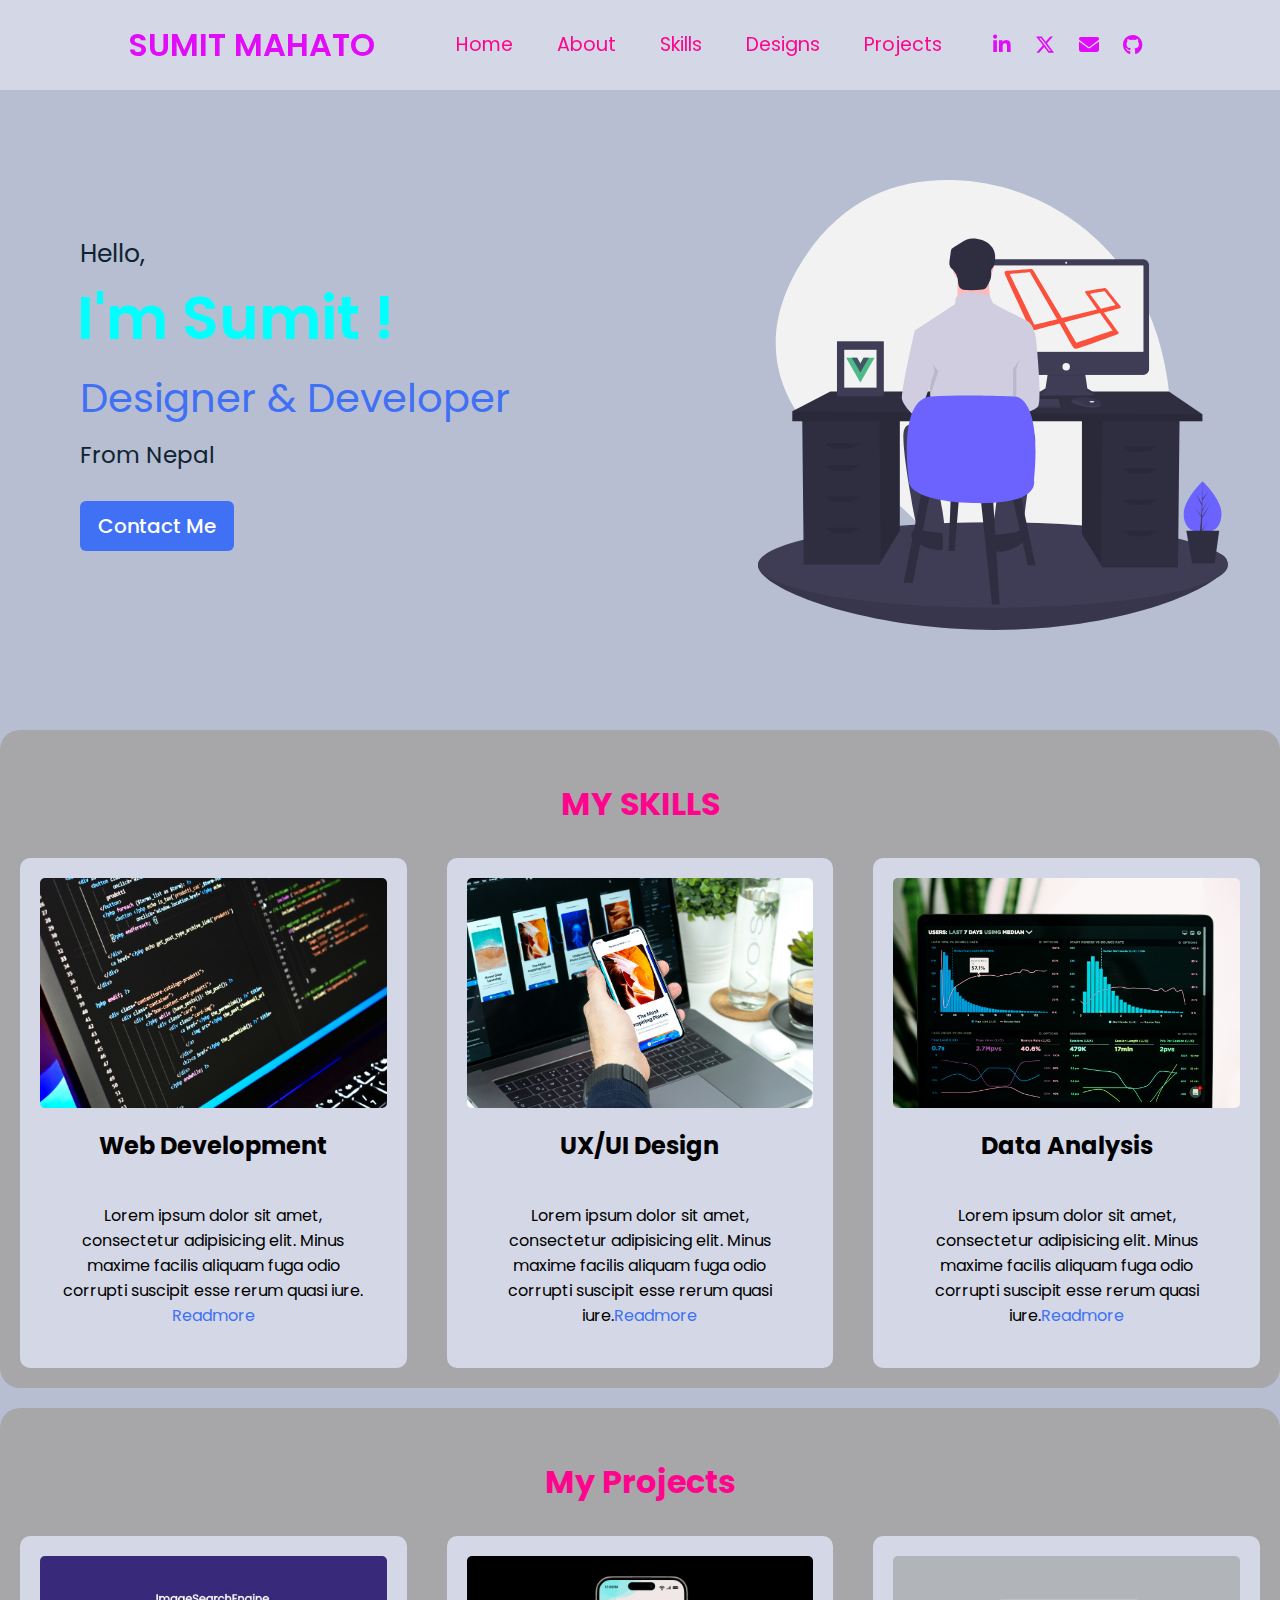
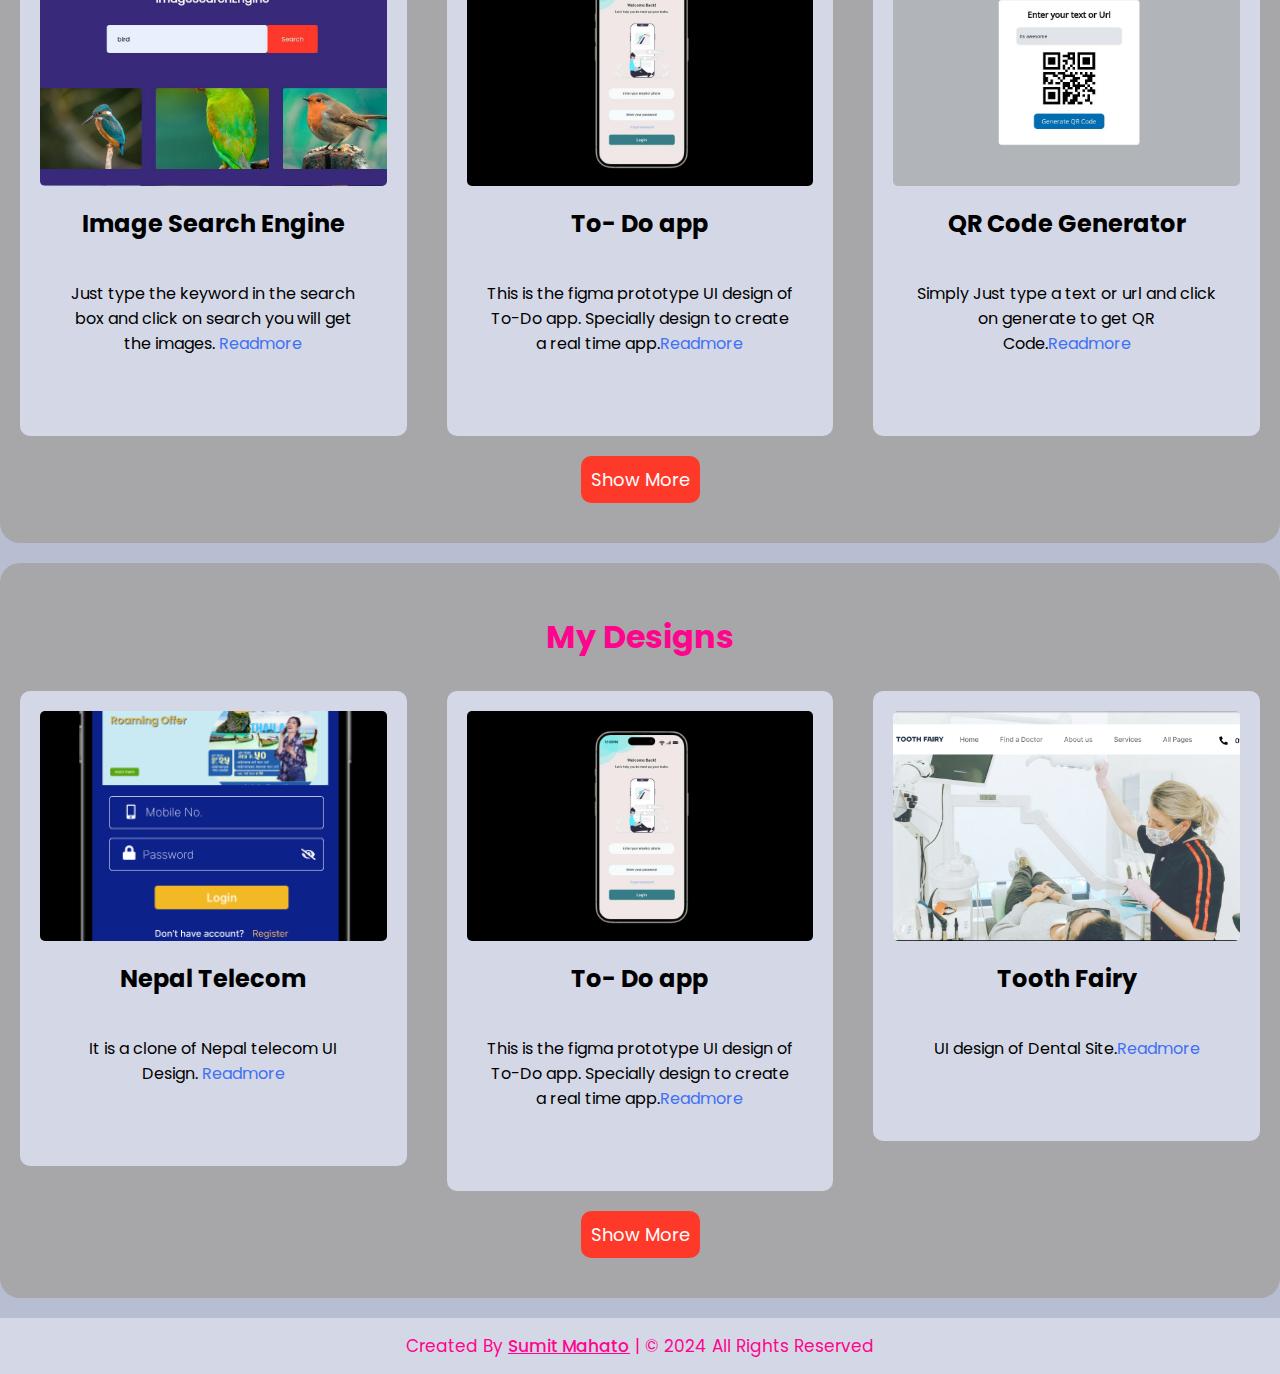
==== index.html @ 11a6eb62 "Add files via upload" ====
<!DOCTYPE html>
<html lang="en">

<head>
    <meta charset="UTF-8">
    <meta name="viewport" content="width=device-width, initial-scale=1.0">
    <title>SUMIT - Designer & Developer</title>
    <link rel="stylesheet" href="style.css">
    <link href='https://unpkg.com/boxicons@2.1.4/css/boxicons.min.css' rel='stylesheet'>
    <link rel="stylesheet" href="https://cdnjs.cloudflare.com/ajax/libs/font-awesome/6.5.1/css/all.min.css" />


</head>

<body>
    <header class="header">

        <a href="www.mahatosumit.com.np" class="logo">SUMIT MAHATO</a>
        <!-- <label for="check" class="icons">
            <i class='bx bx-menu bx-spin' id="menu-icon"></i>
          </label> -->

        <nav class="navbar">
            <a href="www.mahatosumit.com.np">Home</a>
            <a href="#">About</a>
            <a href="#skills">Skills</a>
            <a href="./design.html">Designs</a>
            <a href="./project.html">Projects</a>
        </nav>

        <nav class="navbar1">
            <a href="www.mahatosumit.com.np">Home</a>
            <a href="#">About</a>
            <a href="#skills">Skills</a>
            <a href="./design.html">Designs</a>
            <a href="./project.html">Projects</a>
        </nav>
        <div class="media-icons">
            <a href="https://www.linkedin.com/in/sumit-mahato-035650261/" target='_blank'><i
                    class="fa-brands fa-linkedin-in"></i></a>
            <a href="https://twitter.com/sum_it_mahato" target='_blank'><i class="fa-brands fa-x-twitter"></i></a>
            <a href="#" target='_blank'><i class="fa-solid fa-envelope"></i></a>
            <a href="https://github.com/mahatosumit" target="_blank" ><i class="fa-brands fa-github"></i></a>
        </div>
    </header>
    <div class="hero" >
        <div class="left" id="Contact">
            <div class="text-one">Hello,</div>
            <div class="text-two">I'm Sumit !</div>
            <div class="text-three">Designer & Developer</div>
            <div class="text-four">From Nepal</div>
            <div class="button">
                <button type="button" onclick="location.href='https://www.linkedin.com/in/sumit-mahato-035650261'">Contact Me</button>
            </div>
        </div>
        <div class="right">
            <img src="./un.svg" alt="">
        </div>
    </div>
    <section class="main" id="skills">
        <h1>MY SKILLS</h1>
        <div class="box">
        
        <div class="card">
            <img src="./1.jpg" >
            <h2>Web Development</h2>
            <p>Lorem ipsum dolor sit amet, consectetur adipisicing elit.
                Minus maxime facilis aliquam fuga odio corrupti suscipit
                esse rerum quasi iure. <a href="">Readmore</a></p>
        </div>
        <div class="card">
            <img src="./2.jpg" >
            <h2>UX/UI Design</h2>
            <p>Lorem ipsum dolor sit amet, consectetur adipisicing elit.
                Minus maxime facilis aliquam fuga odio corrupti suscipit
                esse rerum quasi iure.<a href="">Readmore</a></p>
        </div>
        <div class="card">
            <img src="./3.jpg" >
            <h2>Data Analysis</h2>
            <p>Lorem ipsum dolor sit amet, consectetur adipisicing elit.
                Minus maxime facilis aliquam fuga odio corrupti suscipit
                esse rerum quasi iure.<a href="">Readmore</a></p>
        </div>
        
    </div>
    <!-- <button id="show-more-btn">Show More</button> -->
    </section>
    <section class="main1" id="Project">
        <h1>My Projects</h1>
        <div class="box">
        
       
        <div class="card">
            <img src="./4.jpeg" href >
            <h2 >Image Search Engine</h2>
            <p>Just type the keyword in the search box and click on search you will get the images. <a href="https://mahatosumit.github.io/ImageSearchEngine/">Readmore</a></p></p>
        </div>
        <div class="card">
            <img src="./5.jpeg" >
            <h2>To- Do app</h2>
            <p>This is the figma prototype UI design of To-Do app. 
                Specially design to create a real time app.<a href="https://www.figma.com/proto/E5AvDvWeU88yNT36TILkRT/Mobile-Design?type=design&node-id=1-2&t=uYrAjoQoPH1QRMax-0&scaling=scale-down&page-id=0%3A1&starting-point-node-id=1%3A2">Readmore</a></p></p>
        </div>
        <div class="card">
            <img src="./6.jpeg"  >
            <h2>QR Code Generator</h2>
            <p>Simply Just type a text or url and click on generate to get QR Code.<a href="https://mahatosumit.github.io/QRCodeGenerator/">Readmore</a></p></p>
        </div>
        
    </div>
    <button id="show-more-btn" type="button" onclick="location.href='./project.html'">Show More</button>
    </section>

    <section class="main1" id="Project">
        <h1>My Designs</h1>
        <div class="box">
        
            <div class="card" onclick=window.location.href="https://www.figma.com/proto/6VXDv61KJSoto9eFthxiQY/NTC?type=design&node-id=1-2&t=A7hu4KAal7mTisN9-0&scaling=scale-down&page-id=0%3A1&starting-point-node-id=1%3A2">
                <img src="./11.jpeg.png" >
                <h2 >Nepal Telecom</h2>
                <p>It is a clone of Nepal telecom UI Design. <a href="https://www.figma.com/proto/6VXDv61KJSoto9eFthxiQY/NTC?type=design&node-id=1-2&t=A7hu4KAal7mTisN9-0&scaling=scale-down&page-id=0%3A1&starting-point-node-id=1%3A2">Readmore</a></p></p>
            </div>
            <div class="card" onclick=window.location.href="https://www.figma.com/proto/E5AvDvWeU88yNT36TILkRT/Mobile-Design?type=design&node-id=1-2&t=uYrAjoQoPH1QRMax-0&scaling=scale-down&page-id=0%3A1&starting-point-node-id=1%3A2">
                <img src="./5.jpeg" >
                <h2>To- Do app</h2>
                <p>This is the figma prototype UI design of To-Do app. 
                    Specially design to create a real time app.<a href="https://www.figma.com/proto/E5AvDvWeU88yNT36TILkRT/Mobile-Design?type=design&node-id=1-2&t=uYrAjoQoPH1QRMax-0&scaling=scale-down&page-id=0%3A1&starting-point-node-id=1%3A2">Readmore</a></p></p>
            </div>
            <div class="card"  onclick=window.location.href="https://www.figma.com/proto/ERAMjsBJy5tgENFCSpb74t/Untitled?node-id=3-2&mode=design&t=FVJO9dMe14OQiiEz-1">
                <img src="./12.jpeg.png"  >
                <h2>Tooth Fairy</h2>
                <p>UI design of Dental Site.<a href="https://www.figma.com/proto/ERAMjsBJy5tgENFCSpb74t/Untitled?node-id=3-2&mode=design&t=FVJO9dMe14OQiiEz-1">Readmore</a></p></p>
            </div>
    
        
    </div>
    <button id="show-more-btn" type="button" onclick="location.href='./design.html'">Show More</button>
    </section>
    <footer>
        <div class="text">
            <span>Created By <a href="https://www.mahatosumit.com.np/" target="_blank">Sumit Mahato</a> | &#169; 2024
                All Rights Reserved</span>
        </div>
    </footer>

    <script src="script.js"></script>

</body>

</html>
---- style.css ----
@import url("https://fonts.googleapis.com/css2?family=Poppins:ital,wght@0,300;0,400;1,200;1,300&display=swap");

* {
  margin: 0;
  padding: 0;
  box-sizing: border-box;
  font-family: "Poppins", sans-serif;
  color: #fff;
}

body {
  min-height: 100vh;
  background: rgb(183, 190, 210);
  background: radial-gradient(
    circle,
    rgba(183, 190, 210, 1) 0%,
    rgba(183, 190, 210, 1) 100%
  );
}

.header {
  position: fixed;
  top: 0;
  left: 0;
  width: 100%;
  padding: 1.3rem 10%;
  background: rgb(212, 216, 230);
  background: radial-gradient(
    circle,
    rgba(212, 216, 230, 1) 0%,
    rgba(212, 216, 230, 1) 100%
  );
  backdrop-filter: blur(50px);
  display: flex;
  justify-content: space-between;
  align-items: center;
  z-index: 100;
  
}

.logo {
  font-size: 2rem;
  color: rgb(225, 12, 248);
  text-decoration: none;
  font-weight: 600;
  cursor: pointer;
}

.header .logo:hover {
  color: blue;
}

.header .navbar:hover {
  color: blue;
}

.navbar a {
  font-size: 1.2rem;
  color: rgb(255, 5, 142);
  text-decoration: none;
  font-weight: 400;
  margin-left: 2.5rem;
  cursor: pointer;
}

.navbar a:hover {
  color: rgb(0, 0, 255);
}

.fa-brands,
.fab {
  font-weight: 400;
  color: rgb(225, 12, 248);
}

.fa-solid,
.fab {
  font-weight: 400;
  color: rgb(225, 12, 248);
}

.header .media-icons a {
  font-size: 20px;
  margin: 0 10px;
  cursor: pointer;
}

.header .media-icons .fa-solid:hover {
  color: blue;
}

.header .media-icons .fa-brands:hover {
  color: blue;
}
.header::before {
  content: "";
  position: absolute;
  width: 100%;
  height: 100%;
}
/* nav.sticky .media-icons a{
    color: #4070f4;
  } */

.icons {
  position: absolute;
  right: 5%;
  font-size: 2.8rem;
  color: rgb(225, 12, 248);
  cursor: pointer;
  display: none;
}

.hero {
  margin-top: 100px;
  padding: 40px;
  display: flex;
  justify-content: space-between;
  align-items: center;
}

.hero .left {
  width: 90%;
  height: 100%;
  margin: 40px;
  display: flex;
  flex-direction: column;
  justify-content: center;
}

.hero .text-one {
  font-size: 25px;
  color: #0e2431;
}

.hero .text-two {
  color: #00ffff;
  font-size: 60px;
  font-weight: 600;
  margin-left: -3px;
}

.hero .text-three {
  font-size: 40px;
  margin: 5px 0;
  color: #4070f4;
}

.hero .text-four {
  font-size: 23px;
  margin: 5px 0;
  color: #0e2431;
}

.hero .button {
  margin: 14px 0;
}

.hero .button button {
  margin: 10px 0;
  outline: none;
  padding: 8px 16px;
  border-radius: 6px;
  font-size: 20px;
  font-weight: 500;
  background: #4070f4;
  color: #fff;
  cursor: pointer;
  border: 2px solid transparent;
  transition: all 0.4s ease;
}

.hero .button button:hover {
  border-color: #4070f4;
  background-color: rgb(225, 12, 248);
  color: aqua;
}
.hero .right img {
  width: 90%;
  height: 100%;
  margin: 40px;
  display: flex;
  flex-direction: column;
  justify-content: center;
}

.main {
  background: #a7a7aa;
  width: 100%;
  max-width: fit-content;
  padding: 20px;
  margin: 20px auto 20px;
  outline: 0;
  border: 0;
  border-radius: 20px;
  align-items: center;
  display: flex;
  justify-content: center;
  align-items: center;
  flex-direction: column;
}

.main h1 {
  text-align: center;
  padding: 30px;
  color: rgb(255, 5, 142);
  font-family: "Poppins", sans-serif;
}
.main button {
  padding: 10px;
  height: 100%;
  background-color: #ff3929;
  color: #fff;
  font-size: 18px;
  font-weight: 400;
  border: 0;
  border-radius: 10px;
  margin: 20px;
  cursor: pointer;
}
.main1 {
  background: #a7a7aa;
  width: 100%;
  max-width: fit-content;
  padding: 20px;
  margin: 20px auto 20px;
  outline: 0;
  border: 0;
  border-radius: 20px;
  align-items: center;
  display: flex;
  justify-content: center;
  align-items: center;
  flex-direction: column;
}

.main1 h1 {
  text-align: center;
  padding: 30px;
  color: rgb(255, 5, 142);
  font-family: "Poppins", sans-serif;
}
.main1 button {
  padding: 10px;
  height: 100%;
  background-color: #ff3929;
  color: #fff;
  font-size: 18px;
  font-weight: 400;
  border: 0;
  border-radius: 10px;
  margin: 20px;
  cursor: pointer;
}
.main button:hover {
  background: #fe088f;
}
.main1 button:hover {
  background: #fe088f;
}
.main:hover {
  background: #a6b1da;
}
.main1:hover {
  background: #a6b1da;
}
.box {
  display: grid;
  grid-template-columns: 1fr 1fr 1fr;
  grid-gap: 40px;
}
.card {
  width: 100%;
  max-width: 400px;
  align-items: center;
  display: flex;
  text-align: center;
  justify-content: center;
  flex-direction: column;
  height: fit-content;
  background: #d4d8e6;
  padding: 20px;
  border-radius: 10px;
  transition: 1s;
}

.card:hover {
  transform: scale(1.2);
  box-shadow: 2px 2px 2px #000;
  z-index: 2;
  background: #aabbf5;
}

.card a {
  color: #4070f4;
  text-decoration: none;
}
.card h2,
p {
  color: #000000;
  padding: 20px;
  cursor: pointer;
}

.card img {
  width: 100%;
  height: 230px;
  object-fit: cover;
  border-radius: 5px;
}

/* Footer CSS */
footer {
  background: #d4d8e6;
  padding: 15px 0;
  text-align: center;
  font-family: "Poppins", sans-serif;
}

footer .text span {
  font-size: 17px;
  font-weight: 400;
  color: rgb(255, 5, 142);
}

footer .text span a {
  font-weight: 500;
  color: rgb(255, 5, 142);
}

footer .text span a:hover {
  text-decoration: underline; 
}


.navbar1 {
  display: none;
}

#check:checked ~ .navbar1 {
  display: block;
}
/* Existing styles */

/* Small Devices (up to 425px) */
@media only screen and (max-width: 460px) {
  .box {
    grid-template-columns: 1fr;
    grid-gap: 20px;
  }

  /* .icons:checked ~ .navbar, */
  .icons:checked ~ .navbar1 {
    display: block;
  }

  .logo{
    display: flex;
    justify-content: center;
    flex-direction: column;
    text-align: center;
    margin: 20px auto 20px;
  }
.navbar{
  display: none;
}
 
  .navbar1 {
   
    position: absolute;
    top: 100%;
    display: flex;
    justify-content: center;
    flex-direction: column;
    padding: 20px;
    gap: 10px;
    left: 0;
    width: 100%;
    height: auto;
    background: violet;
    text-align: center;
    background: #edeff6;
    backdrop-filter: blur(50px);
    cursor: pointer;
  }
  .navbar a:hover {
    color: rgb(0, 0, 255);
  }
  
  .navbar1 a {
    color: rgb(255, 5, 142);
    display: flex;
    justify-content: center;
    flex-direction: column;
    margin-top: 1.5rem 0;
    font-size: 1.1rem;
    text-align: center;
    text-decoration: none;
    cursor: pointer;
  }

  .media-icons {
    display: none;
  }


  .hero .left{
    margin-top: 200px;
    display: flex;
    flex-direction: column;
    justify-content: center;
    align-items: center;
  }
  

  .hero .right img {
    display: none;
  }

 .main , .main1{
  margin: 10px auto 10px;
 }
}


/* .icons{
  display: none;
  position: absolute;
}
 */


/* Medium Devices (426px to 900px) */
@media only screen and (min-width: 461px) and (max-width: 900px) {
  .box {
    grid-template-columns:1fr 1fr;
    grid-gap: 10px;
  }
.hom{
  display: none;
}
  .navbar
  {
    position: absolute;
    top: 100%;
    left: 0;
    width: 100%;
    height: 40px;
    background: violet;
    text-align: center;
    background: #edeff6;
    backdrop-filter: blur(50px);
    padding: 15px auto 15px;
  }

 
  .navbar1 a {
  
    display: block;
    margin-top: 1.5rem 0;
    font-size: 1.1rem;
    text-align: center;
  }
  .header {
    padding: 1.3rem 5%;
  }
.hero .left{
  display: flex;
  flex-direction: column;
  justify-content: center;
  align-items: center;
}

.right{
  display: none;
}
.main, .main1{
  display: flex;
  flex-direction: column;
  justify-content: center;
  align-items: center;
}
  /* .icons {
    display: inline-block;
  } */

  #check:checked ~ .icons #menu-icon {
    display: none;
  }

  .icons #close-icon {
    display: none;
  }

  #check:checked ~ .icons #close-icon {
    display: block;
  }

  .navbar1 {
    position: absolute;
    top: 100%;
    left: 0;
    width: 100%;
    height: auto;
    background: violet;
    text-align: center;
    background: #edeff6;
    backdrop-filter: blur(50px);
  }

  .navbar1 a {
    display: block;
    margin-top: 1.5rem;
    font-size: 1.1rem;
    text-align: center;
  }

  .icons{
    display: block;
    position: relative;
  }
}



/* Large Devices (901px and above) */
@media only screen and (min-width: 901px) {
  #parap {
    display: none;
  }
}
.icons{
  display: none;
}
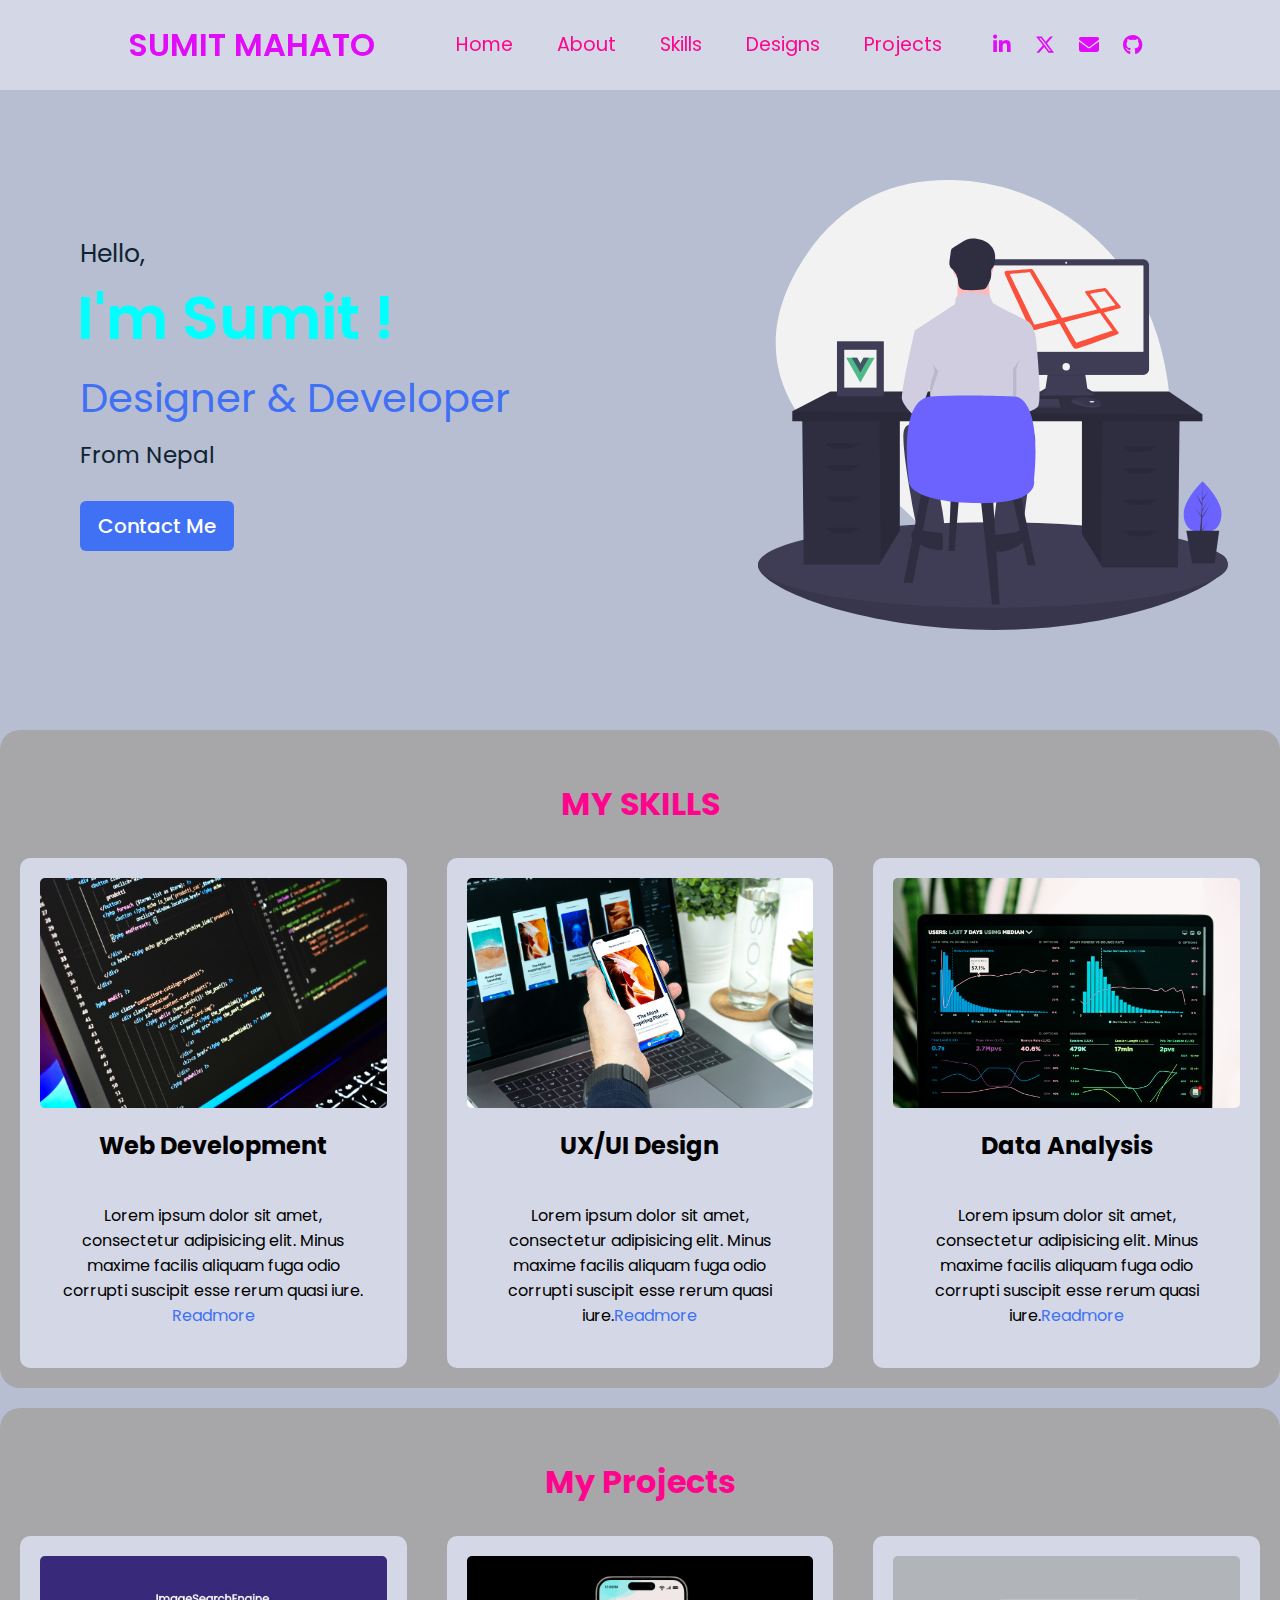
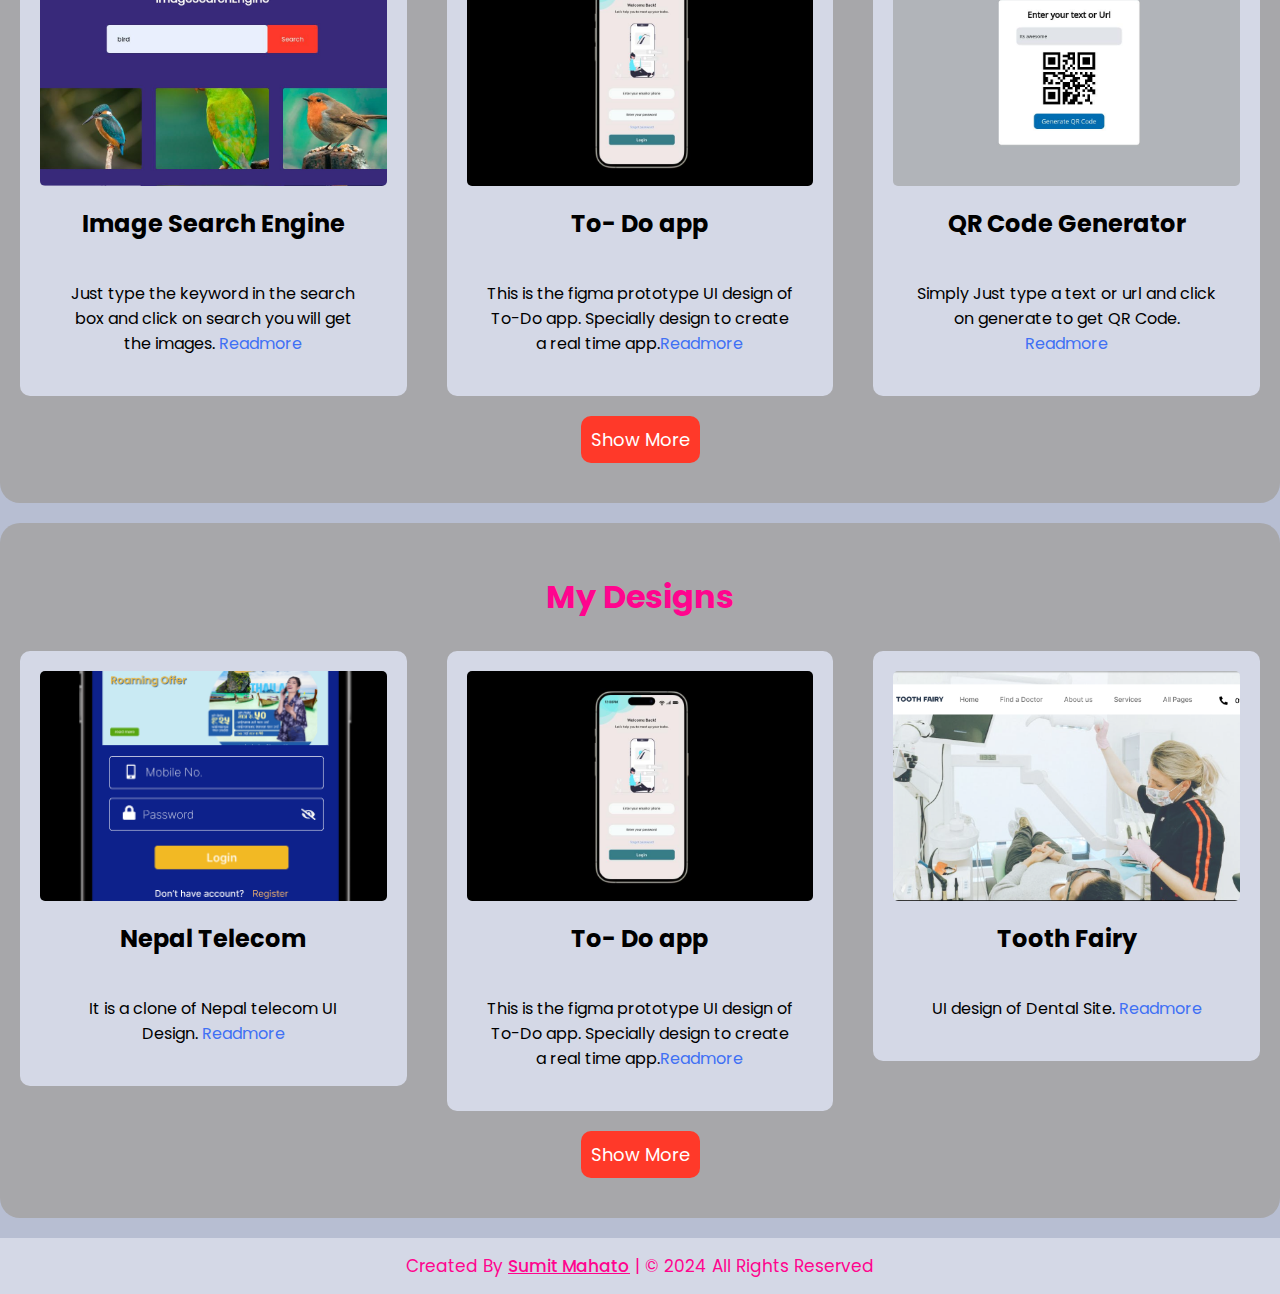
==== commit 67c6a397: "Add files via upload" ====
--- a/index.html
+++ b/index.html
@@ -8,20 +8,19 @@
     <link rel="stylesheet" href="style.css">
     <link href='https://unpkg.com/boxicons@2.1.4/css/boxicons.min.css' rel='stylesheet'>
     <link rel="stylesheet" href="https://cdnjs.cloudflare.com/ajax/libs/font-awesome/6.5.1/css/all.min.css" />
-
-
 </head>
 
 <body>
     <header class="header">
 
-        <a href="www.mahatosumit.com.np" class="logo">SUMIT MAHATO</a>
+        <a href="https://www.mahatosumit.com.np" class="logo">SUMIT MAHATO</a>
+
         <!-- <label for="check" class="icons">
             <i class='bx bx-menu bx-spin' id="menu-icon"></i>
           </label> -->
 
         <nav class="navbar">
-            <a href="www.mahatosumit.com.np">Home</a>
+            <a href="./index.html">Home</a>
             <a href="#">About</a>
             <a href="#skills">Skills</a>
             <a href="./design.html">Designs</a>
@@ -29,7 +28,7 @@
         </nav>
 
         <nav class="navbar1">
-            <a href="www.mahatosumit.com.np">Home</a>
+            <a href="./index.html">Home</a>
             <a href="#">About</a>
             <a href="#skills">Skills</a>
             <a href="./design.html">Designs</a>
@@ -40,17 +39,19 @@
                     class="fa-brands fa-linkedin-in"></i></a>
             <a href="https://twitter.com/sum_it_mahato" target='_blank'><i class="fa-brands fa-x-twitter"></i></a>
             <a href="#" target='_blank'><i class="fa-solid fa-envelope"></i></a>
-            <a href="https://github.com/mahatosumit" target="_blank" ><i class="fa-brands fa-github"></i></a>
+            <a href="https://github.com/mahatosumit" target="_blank"><i class="fa-brands fa-github"></i></a>
         </div>
     </header>
-    <div class="hero" >
+    <div class="hero">
         <div class="left" id="Contact">
             <div class="text-one">Hello,</div>
             <div class="text-two">I'm Sumit !</div>
             <div class="text-three">Designer & Developer</div>
             <div class="text-four">From Nepal</div>
             <div class="button">
-                <button type="button" onclick="location.href='https://www.linkedin.com/in/sumit-mahato-035650261'">Contact Me</button>
+                <button type="button"
+                    onclick="location.href='https://www.linkedin.com/in/sumit-mahato-035650261'">Contact
+                    Me</button>
             </div>
         </div>
         <div class="right">
@@ -60,82 +61,91 @@
     <section class="main" id="skills">
         <h1>MY SKILLS</h1>
         <div class="box">
-        
-        <div class="card">
-            <img src="./1.jpg" >
-            <h2>Web Development</h2>
-            <p>Lorem ipsum dolor sit amet, consectetur adipisicing elit.
-                Minus maxime facilis aliquam fuga odio corrupti suscipit
-                esse rerum quasi iure. <a href="">Readmore</a></p>
+
+            <div class="card">
+                <img src="./1.jpg">
+                <h2>Web Development</h2>
+                <p>Lorem ipsum dolor sit amet, consectetur adipisicing elit. Minus maxime facilis aliquam fuga odio
+                    corrupti suscipit esse rerum quasi iure. <a href="">Readmore</a></p>
+            </div>
+            <div class="card">
+                <img src="./2.jpg">
+                <h2>UX/UI Design</h2>
+                <p>Lorem ipsum dolor sit amet, consectetur adipisicing elit. Minus maxime facilis aliquam fuga odio
+                    corrupti suscipit esse rerum quasi iure.<a href="">Readmore</a></p>
+            </div>
+            <div class="card">
+                <img src="./3.jpg">
+                <h2>Data Analysis</h2>
+                <p>Lorem ipsum dolor sit amet, consectetur adipisicing elit. Minus maxime facilis aliquam fuga odio
+                    corrupti suscipit esse rerum quasi iure.<a href="">Readmore</a></p>
+            </div>
+
         </div>
-        <div class="card">
-            <img src="./2.jpg" >
-            <h2>UX/UI Design</h2>
-            <p>Lorem ipsum dolor sit amet, consectetur adipisicing elit.
-                Minus maxime facilis aliquam fuga odio corrupti suscipit
-                esse rerum quasi iure.<a href="">Readmore</a></p>
-        </div>
-        <div class="card">
-            <img src="./3.jpg" >
-            <h2>Data Analysis</h2>
-            <p>Lorem ipsum dolor sit amet, consectetur adipisicing elit.
-                Minus maxime facilis aliquam fuga odio corrupti suscipit
-                esse rerum quasi iure.<a href="">Readmore</a></p>
-        </div>
-        
-    </div>
-    <!-- <button id="show-more-btn">Show More</button> -->
+        <!-- <button id="show-more-btn">Show More</button> -->
     </section>
     <section class="main1" id="Project">
         <h1>My Projects</h1>
         <div class="box">
-        
-       
-        <div class="card">
-            <img src="./4.jpeg" href >
-            <h2 >Image Search Engine</h2>
-            <p>Just type the keyword in the search box and click on search you will get the images. <a href="https://mahatosumit.github.io/ImageSearchEngine/">Readmore</a></p></p>
+
+
+            <div class="card">
+                <img src="./4.jpeg" href>
+                <h2>Image Search Engine</h2>
+                <p>Just type the keyword in the search box and click on search you will get the images. <a
+                        href="https://mahatosumit.github.io/ImageSearchEngine/">Readmore</a></p>
+            </div>
+            <div class="card">
+                <img src="./5.jpeg">
+                <h2>To- Do app</h2>
+                <p>This is the figma prototype UI design of To-Do app. Specially design to create a real time app.<a
+                        href="https://www.figma.com/proto/E5AvDvWeU88yNT36TILkRT/Mobile-Design?type=design&node-id=1-2&t=uYrAjoQoPH1QRMax-0&scaling=scale-down&page-id=0%3A1&starting-point-node-id=1%3A2">Readmore</a>
+                </p>
+            </div>
+            <div class="card">
+                <img src="./6.jpeg">
+                <h2>QR Code Generator</h2>
+                <p>Simply Just type a text or url and click on generate to get QR Code. <a
+                        href="https://mahatosumit.github.io/QRCodeGenerator/">Readmore</a></p>
+            </div>
+
         </div>
-        <div class="card">
-            <img src="./5.jpeg" >
-            <h2>To- Do app</h2>
-            <p>This is the figma prototype UI design of To-Do app. 
-                Specially design to create a real time app.<a href="https://www.figma.com/proto/E5AvDvWeU88yNT36TILkRT/Mobile-Design?type=design&node-id=1-2&t=uYrAjoQoPH1QRMax-0&scaling=scale-down&page-id=0%3A1&starting-point-node-id=1%3A2">Readmore</a></p></p>
-        </div>
-        <div class="card">
-            <img src="./6.jpeg"  >
-            <h2>QR Code Generator</h2>
-            <p>Simply Just type a text or url and click on generate to get QR Code.<a href="https://mahatosumit.github.io/QRCodeGenerator/">Readmore</a></p></p>
-        </div>
-        
-    </div>
-    <button id="show-more-btn" type="button" onclick="location.href='./project.html'">Show More</button>
+        <button id="show-more-btn" type="button"
+            onclick="location.href='./project.html'">Show More</button>
     </section>
 
     <section class="main1" id="Project">
         <h1>My Designs</h1>
         <div class="box">
-        
-            <div class="card" onclick=window.location.href="https://www.figma.com/proto/6VXDv61KJSoto9eFthxiQY/NTC?type=design&node-id=1-2&t=A7hu4KAal7mTisN9-0&scaling=scale-down&page-id=0%3A1&starting-point-node-id=1%3A2">
-                <img src="./11.jpeg.png" >
-                <h2 >Nepal Telecom</h2>
-                <p>It is a clone of Nepal telecom UI Design. <a href="https://www.figma.com/proto/6VXDv61KJSoto9eFthxiQY/NTC?type=design&node-id=1-2&t=A7hu4KAal7mTisN9-0&scaling=scale-down&page-id=0%3A1&starting-point-node-id=1%3A2">Readmore</a></p></p>
+
+            <div class="card"
+                onclick=window.location.href="https://www.figma.com/proto/6VXDv61KJSoto9eFthxiQY/NTC?type=design&node-id=1-2&t=A7hu4KAal7mTisN9-0&scaling=scale-down&page-id=0%3A1&starting-point-node-id=1%3A2">
+                <img src="./11.jpeg.png">
+                <h2>Nepal Telecom</h2>
+                <p>It is a clone of Nepal telecom UI Design. <a
+                        href="https://www.figma.com/proto/6VXDv61KJSoto9eFthxiQY/NTC?type=design&node-id=1-2&t=A7hu4KAal7mTisN9-0&scaling=scale-down&page-id=0%3A1&starting-point-node-id=1%3A2">Readmore</a>
+                </p>
             </div>
-            <div class="card" onclick=window.location.href="https://www.figma.com/proto/E5AvDvWeU88yNT36TILkRT/Mobile-Design?type=design&node-id=1-2&t=uYrAjoQoPH1QRMax-0&scaling=scale-down&page-id=0%3A1&starting-point-node-id=1%3A2">
-                <img src="./5.jpeg" >
+            <div class="card"
+                onclick=window.location.href="https://www.figma.com/proto/E5AvDvWeU88yNT36TILkRT/Mobile-Design?type=design&node-id=1-2&t=uYrAjoQoPH1QRMax-0&scaling=scale-down&page-id=0%3A1&starting-point-node-id=1%3A2">
+                <img src="./5.jpeg">
                 <h2>To- Do app</h2>
-                <p>This is the figma prototype UI design of To-Do app. 
-                    Specially design to create a real time app.<a href="https://www.figma.com/proto/E5AvDvWeU88yNT36TILkRT/Mobile-Design?type=design&node-id=1-2&t=uYrAjoQoPH1QRMax-0&scaling=scale-down&page-id=0%3A1&starting-point-node-id=1%3A2">Readmore</a></p></p>
+                <p>This is the figma prototype UI design of To-Do app. Specially design to create a real time app.<a
+                        href="https://www.figma.com/proto/E5AvDvWeU88yNT36TILkRT/Mobile-Design?type=design&node-id=1-2&t=uYrAjoQoPH1QRMax-0&scaling=scale-down&page-id=0%3A1&starting-point-node-id=1%3A2">Readmore</a>
+                </p>
             </div>
-            <div class="card"  onclick=window.location.href="https://www.figma.com/proto/ERAMjsBJy5tgENFCSpb74t/Untitled?node-id=3-2&mode=design&t=FVJO9dMe14OQiiEz-1">
-                <img src="./12.jpeg.png"  >
+            <div class="card"
+                onclick=window.location.href="https://www.figma.com/proto/ERAMjsBJy5tgENFCSpb74t/Untitled?node-id=3-2&mode=design&t=FVJO9dMe14OQiiEz-1">
+                <img src="./12.jpeg.png">
                 <h2>Tooth Fairy</h2>
-                <p>UI design of Dental Site.<a href="https://www.figma.com/proto/ERAMjsBJy5tgENFCSpb74t/Untitled?node-id=3-2&mode=design&t=FVJO9dMe14OQiiEz-1">Readmore</a></p></p>
+                <p>UI design of Dental Site. <a
+                        href="https://www.figma.com/proto/ERAMjsBJy5tgENFCSpb74t/Untitled?node-id=3-2&mode=design&t=FVJO9dMe14OQiiEz-1">Readmore</a>
+                </p>
             </div>
-    
-        
-    </div>
-    <button id="show-more-btn" type="button" onclick="location.href='./design.html'">Show More</button>
+
+        </div>
+        <button id="show-more-btn" type="button"
+            onclick="location.href='./design.html'">Show More</button>
     </section>
     <footer>
         <div class="text">
@@ -148,4 +158,4 @@
 
 </body>
 
-</html>+</html>
--- a/style.css
+++ b/style.css
@@ -405,7 +405,7 @@
 
 
   .hero .left{
-    margin-top: 200px;
+    margin-top: 250px;
     display: flex;
     flex-direction: column;
     justify-content: center;
@@ -479,6 +479,7 @@
   flex-direction: column;
   justify-content: center;
   align-items: center;
+  margin: 20px auto 20px;
 }
   /* .icons {
     display: inline-block;
@@ -531,6 +532,4 @@
 }
 .icons{
   display: none;
-}
-
-
+}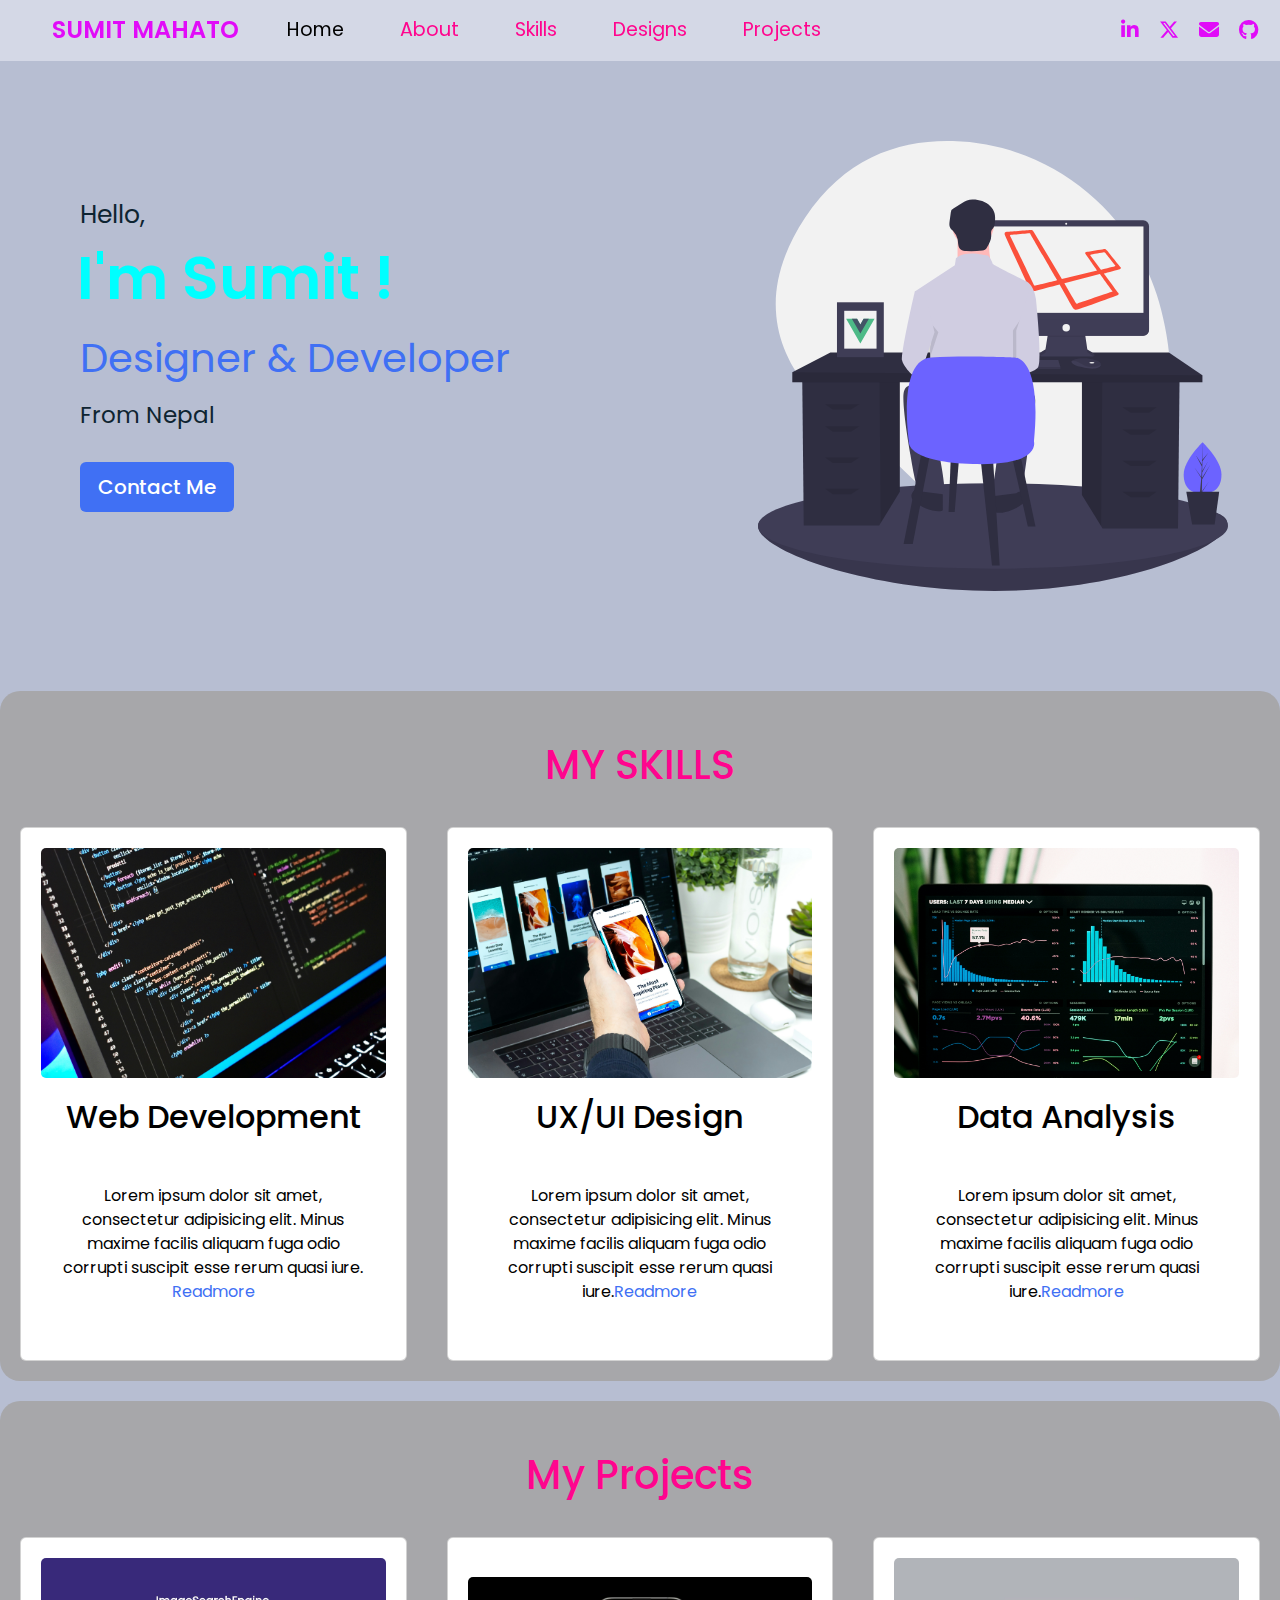
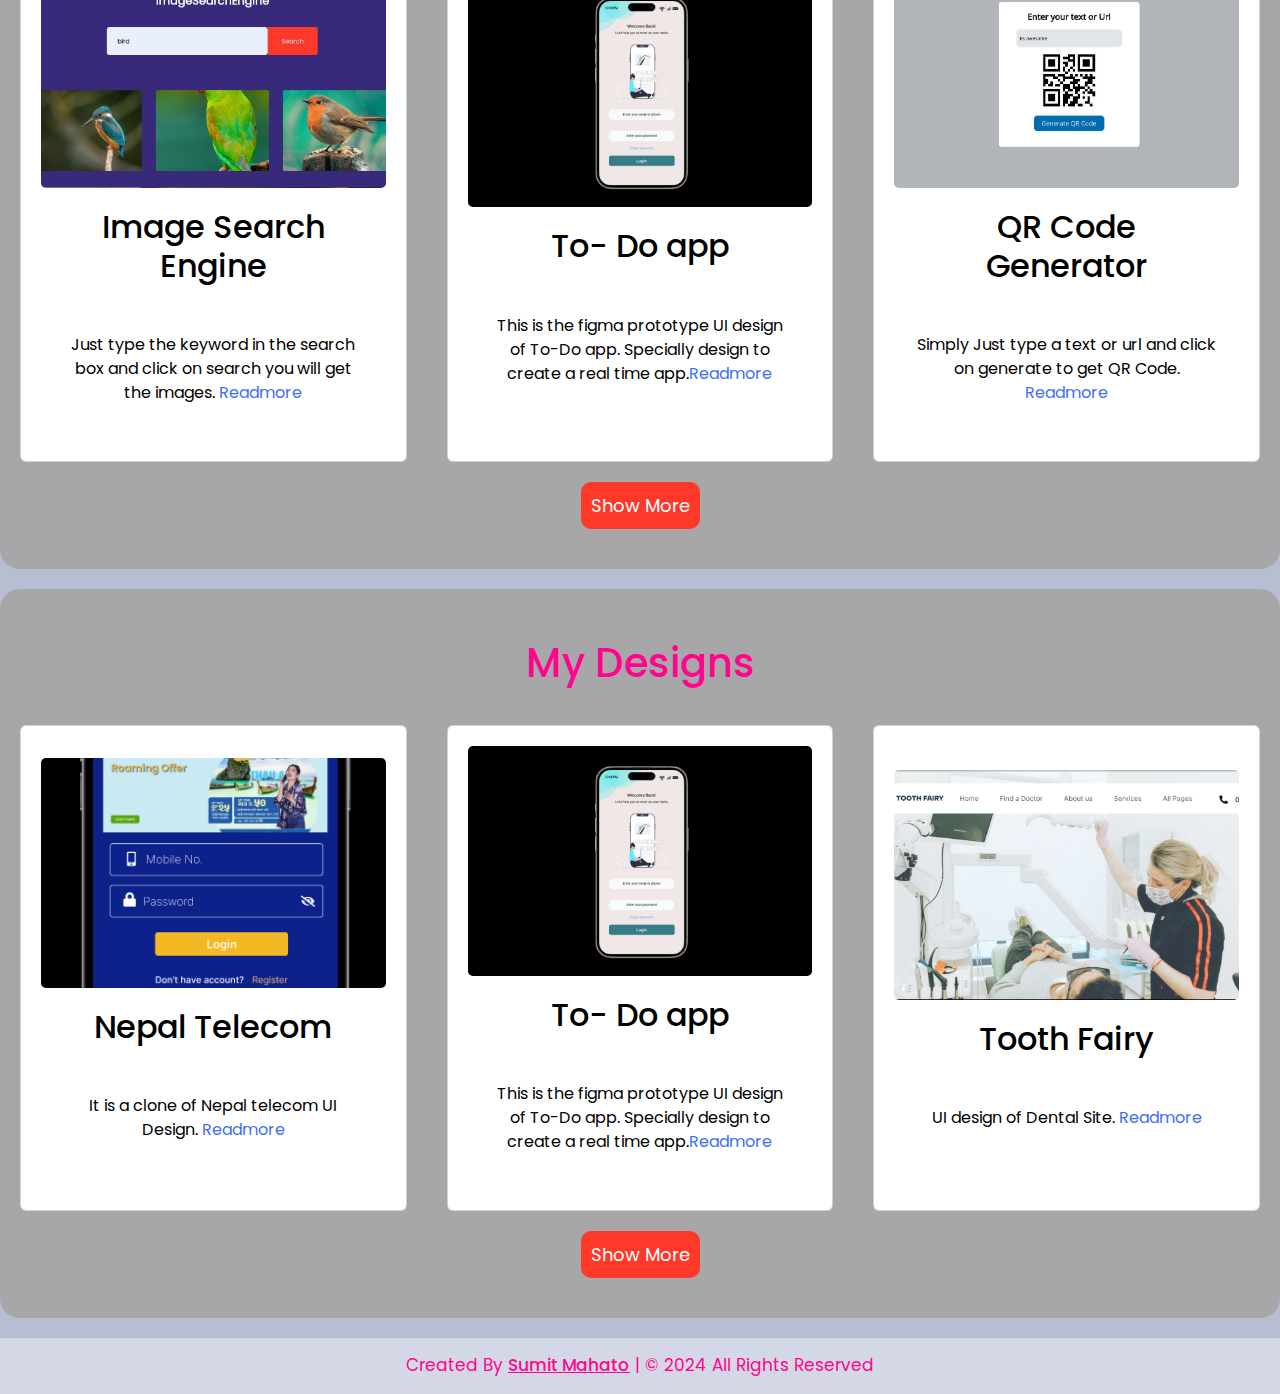
==== commit f1dbbd83: "Add files via upload" ====
--- a/index.html
+++ b/index.html
@@ -1,161 +1,249 @@
 <!DOCTYPE html>
 <html lang="en">
-
-<head>
-    <meta charset="UTF-8">
-    <meta name="viewport" content="width=device-width, initial-scale=1.0">
+  <head>
+    <meta charset="UTF-8" />
+    <meta name="viewport" content="width=device-width, initial-scale=1.0" />
     <title>SUMIT - Designer & Developer</title>
-    <link rel="stylesheet" href="style.css">
-    <link href='https://unpkg.com/boxicons@2.1.4/css/boxicons.min.css' rel='stylesheet'>
-    <link rel="stylesheet" href="https://cdnjs.cloudflare.com/ajax/libs/font-awesome/6.5.1/css/all.min.css" />
-</head>
-
-<body>
+    <link rel="stylesheet" href="style.css" />
+    <link
+      href="https://unpkg.com/boxicons@2.1.4/css/boxicons.min.css"
+      rel="stylesheet"
+    />
+    <link
+      rel="stylesheet"
+      href="https://cdn.jsdelivr.net/npm/bootstrap@5.3.3/dist/css/bootstrap.min.css"
+    />
+    <link
+      rel="stylesheet"
+      href="https://cdnjs.cloudflare.com/ajax/libs/font-awesome/6.5.1/css/all.min.css"
+    />
+    <link
+      rel="stylesheet"
+      href="https://cdnjs.cloudflare.com/ajax/libs/font-awesome/6.5.1/css/all.min.css"
+    />
+  </head>
+
+  <body>
     <header class="header">
-
-        <a href="https://www.mahatosumit.com.np" class="logo">SUMIT MAHATO</a>
-
-        <!-- <label for="check" class="icons">
-            <i class='bx bx-menu bx-spin' id="menu-icon"></i>
-          </label> -->
-
-        <nav class="navbar">
-            <a href="./index.html">Home</a>
-            <a href="#">About</a>
-            <a href="#skills">Skills</a>
-            <a href="./design.html">Designs</a>
-            <a href="./project.html">Projects</a>
-        </nav>
-
-        <nav class="navbar1">
-            <a href="./index.html">Home</a>
-            <a href="#">About</a>
-            <a href="#skills">Skills</a>
-            <a href="./design.html">Designs</a>
-            <a href="./project.html">Projects</a>
-        </nav>
-        <div class="media-icons">
-            <a href="https://www.linkedin.com/in/sumit-mahato-035650261/" target='_blank'><i
-                    class="fa-brands fa-linkedin-in"></i></a>
-            <a href="https://twitter.com/sum_it_mahato" target='_blank'><i class="fa-brands fa-x-twitter"></i></a>
-            <a href="#" target='_blank'><i class="fa-solid fa-envelope"></i></a>
-            <a href="https://github.com/mahatosumit" target="_blank"><i class="fa-brands fa-github"></i></a>
-        </div>
+      <nav class="navbar navbar-expand-lg navbar1">
+        <div class="container-fluid">
+          <a id="logo" href="https://www.mahatosumit.com.np/">SUMIT MAHATO</a>
+          <button
+            class="navbar-toggler"
+            type="button"
+            data-bs-toggle="collapse"
+            data-bs-target="#navbarSupportedContent"
+            aria-controls="navbarSupportedContent"
+            aria-expanded="false"
+            aria-label="Toggle navigation"
+          >
+            <span class="navbar-toggler-icon"></span>
+          </button>
+          <div class="collapse navbar-collapse" id="navbarSupportedContent">
+            <ul class="navbar-nav me-auto mb-2 mb-lg-0">
+              <li class="nav-item">
+                <a class="nav-link active" aria-current="page" href="https://www.mahatosumit.com.np/">Home</a>
+              </li>
+              <li class="nav-item">
+                <a class="nav-link" href="#">About</a>
+              </li>
+              <li class="nav-item">
+                <a class="nav-link" href="#">Skills</a>
+              </li>
+              <li class="nav-item">
+                <a class="nav-link" href="./design.html">Designs</a>
+              </li>
+              <li class="nav-item">
+                <a class="nav-link" href="./project.html">Projects</a>
+              </li>
+            </ul>
+
+            <div class="d-flex media-icons">
+              <a
+                href="https://www.linkedin.com/in/sumit-mahato-035650261/"
+                target="_blank"
+                ><i class="fa-brands fa-linkedin-in"></i
+              ></a>
+              <a href="https://twitter.com/sum_it_mahato" target="_blank"
+                ><i class="fa-brands fa-x-twitter"></i
+              ></a>
+              <a href="#" target="_blank"
+                ><i class="fa-solid fa-envelope"></i
+              ></a>
+              <a href="https://github.com/mahatosumit" target="_blank"
+                ><i class="fa-brands fa-github"></i
+              ></a>
+            </div>
+          </div>
+        </div>
+      </nav>
     </header>
     <div class="hero">
-        <div class="left" id="Contact">
-            <div class="text-one">Hello,</div>
-            <div class="text-two">I'm Sumit !</div>
-            <div class="text-three">Designer & Developer</div>
-            <div class="text-four">From Nepal</div>
-            <div class="button">
-                <button type="button"
-                    onclick="location.href='https://www.linkedin.com/in/sumit-mahato-035650261'">Contact
-                    Me</button>
-            </div>
-        </div>
-        <div class="right">
-            <img src="./un.svg" alt="">
-        </div>
+      <div class="left" id="Contact">
+        <div class="text-one">Hello,</div>
+        <div class="text-two">I'm Sumit !</div>
+        <div class="text-three">Designer & Developer</div>
+        <div class="text-four">From Nepal</div>
+        <div class="button">
+          <button
+            type="button"
+            onclick="location.href='https://www.linkedin.com/in/sumit-mahato-035650261'"
+          >
+            Contact Me
+          </button>
+        </div>
+      </div>
+      <div class="right">
+        <img src="./un.svg" alt="" />
+      </div>
     </div>
     <section class="main" id="skills">
-        <h1>MY SKILLS</h1>
-        <div class="box">
-
-            <div class="card">
-                <img src="./1.jpg">
-                <h2>Web Development</h2>
-                <p>Lorem ipsum dolor sit amet, consectetur adipisicing elit. Minus maxime facilis aliquam fuga odio
-                    corrupti suscipit esse rerum quasi iure. <a href="">Readmore</a></p>
-            </div>
-            <div class="card">
-                <img src="./2.jpg">
-                <h2>UX/UI Design</h2>
-                <p>Lorem ipsum dolor sit amet, consectetur adipisicing elit. Minus maxime facilis aliquam fuga odio
-                    corrupti suscipit esse rerum quasi iure.<a href="">Readmore</a></p>
-            </div>
-            <div class="card">
-                <img src="./3.jpg">
-                <h2>Data Analysis</h2>
-                <p>Lorem ipsum dolor sit amet, consectetur adipisicing elit. Minus maxime facilis aliquam fuga odio
-                    corrupti suscipit esse rerum quasi iure.<a href="">Readmore</a></p>
-            </div>
-
-        </div>
-        <!-- <button id="show-more-btn">Show More</button> -->
+      <h1>MY SKILLS</h1>
+      <div class="box">
+        <div class="card">
+          <img src="./1.jpg" />
+          <h2>Web Development</h2>
+          <p>
+            Lorem ipsum dolor sit amet, consectetur adipisicing elit. Minus
+            maxime facilis aliquam fuga odio corrupti suscipit esse rerum quasi
+            iure. <a href="">Readmore</a>
+          </p>
+        </div>
+        <div class="card">
+          <img src="./2.jpg" />
+          <h2>UX/UI Design</h2>
+          <p>
+            Lorem ipsum dolor sit amet, consectetur adipisicing elit. Minus
+            maxime facilis aliquam fuga odio corrupti suscipit esse rerum quasi
+            iure.<a href="">Readmore</a>
+          </p>
+        </div>
+        <div class="card">
+          <img src="./3.jpg" />
+          <h2>Data Analysis</h2>
+          <p>
+            Lorem ipsum dolor sit amet, consectetur adipisicing elit. Minus
+            maxime facilis aliquam fuga odio corrupti suscipit esse rerum quasi
+            iure.<a href="">Readmore</a>
+          </p>
+        </div>
+      </div>
+      <!-- <button id="show-more-btn">Show More</button> -->
     </section>
     <section class="main1" id="Project">
-        <h1>My Projects</h1>
-        <div class="box">
-
-
-            <div class="card">
-                <img src="./4.jpeg" href>
-                <h2>Image Search Engine</h2>
-                <p>Just type the keyword in the search box and click on search you will get the images. <a
-                        href="https://mahatosumit.github.io/ImageSearchEngine/">Readmore</a></p>
-            </div>
-            <div class="card">
-                <img src="./5.jpeg">
-                <h2>To- Do app</h2>
-                <p>This is the figma prototype UI design of To-Do app. Specially design to create a real time app.<a
-                        href="https://www.figma.com/proto/E5AvDvWeU88yNT36TILkRT/Mobile-Design?type=design&node-id=1-2&t=uYrAjoQoPH1QRMax-0&scaling=scale-down&page-id=0%3A1&starting-point-node-id=1%3A2">Readmore</a>
-                </p>
-            </div>
-            <div class="card">
-                <img src="./6.jpeg">
-                <h2>QR Code Generator</h2>
-                <p>Simply Just type a text or url and click on generate to get QR Code. <a
-                        href="https://mahatosumit.github.io/QRCodeGenerator/">Readmore</a></p>
-            </div>
-
-        </div>
-        <button id="show-more-btn" type="button"
-            onclick="location.href='./project.html'">Show More</button>
+      <h1>My Projects</h1>
+      <div class="box">
+        <div class="card">
+          <img src="./4.jpeg" href />
+          <h2>Image Search Engine</h2>
+          <p>
+            Just type the keyword in the search box and click on search you will
+            get the images.
+            <a href="https://mahatosumit.github.io/ImageSearchEngine/"
+              >Readmore</a
+            >
+          </p>
+        </div>
+        <div class="card">
+          <img src="./5.jpeg" />
+          <h2>To- Do app</h2>
+          <p>
+            This is the figma prototype UI design of To-Do app. Specially design
+            to create a real time app.<a
+              href="https://www.figma.com/proto/E5AvDvWeU88yNT36TILkRT/Mobile-Design?type=design&node-id=1-2&t=uYrAjoQoPH1QRMax-0&scaling=scale-down&page-id=0%3A1&starting-point-node-id=1%3A2"
+              >Readmore</a
+            >
+          </p>
+        </div>
+        <div class="card">
+          <img src="./6.jpeg" />
+          <h2>QR Code Generator</h2>
+          <p>
+            Simply Just type a text or url and click on generate to get QR Code.
+            <a href="https://mahatosumit.github.io/QRCodeGenerator/"
+              >Readmore</a
+            >
+          </p>
+        </div>
+      </div>
+      <button
+        id="show-more-btn"
+        type="button"
+        onclick="location.href='./project.html'"
+      >
+        Show More
+      </button>
     </section>
 
     <section class="main1" id="Project">
-        <h1>My Designs</h1>
-        <div class="box">
-
-            <div class="card"
-                onclick=window.location.href="https://www.figma.com/proto/6VXDv61KJSoto9eFthxiQY/NTC?type=design&node-id=1-2&t=A7hu4KAal7mTisN9-0&scaling=scale-down&page-id=0%3A1&starting-point-node-id=1%3A2">
-                <img src="./11.jpeg.png">
-                <h2>Nepal Telecom</h2>
-                <p>It is a clone of Nepal telecom UI Design. <a
-                        href="https://www.figma.com/proto/6VXDv61KJSoto9eFthxiQY/NTC?type=design&node-id=1-2&t=A7hu4KAal7mTisN9-0&scaling=scale-down&page-id=0%3A1&starting-point-node-id=1%3A2">Readmore</a>
-                </p>
-            </div>
-            <div class="card"
-                onclick=window.location.href="https://www.figma.com/proto/E5AvDvWeU88yNT36TILkRT/Mobile-Design?type=design&node-id=1-2&t=uYrAjoQoPH1QRMax-0&scaling=scale-down&page-id=0%3A1&starting-point-node-id=1%3A2">
-                <img src="./5.jpeg">
-                <h2>To- Do app</h2>
-                <p>This is the figma prototype UI design of To-Do app. Specially design to create a real time app.<a
-                        href="https://www.figma.com/proto/E5AvDvWeU88yNT36TILkRT/Mobile-Design?type=design&node-id=1-2&t=uYrAjoQoPH1QRMax-0&scaling=scale-down&page-id=0%3A1&starting-point-node-id=1%3A2">Readmore</a>
-                </p>
-            </div>
-            <div class="card"
-                onclick=window.location.href="https://www.figma.com/proto/ERAMjsBJy5tgENFCSpb74t/Untitled?node-id=3-2&mode=design&t=FVJO9dMe14OQiiEz-1">
-                <img src="./12.jpeg.png">
-                <h2>Tooth Fairy</h2>
-                <p>UI design of Dental Site. <a
-                        href="https://www.figma.com/proto/ERAMjsBJy5tgENFCSpb74t/Untitled?node-id=3-2&mode=design&t=FVJO9dMe14OQiiEz-1">Readmore</a>
-                </p>
-            </div>
-
-        </div>
-        <button id="show-more-btn" type="button"
-            onclick="location.href='./design.html'">Show More</button>
+      <h1>My Designs</h1>
+      <div class="box">
+        <div
+          class="card"
+          onclick="window.location.href"
+          ="https://www.figma.com/proto/6VXDv61KJSoto9eFthxiQY/NTC?type=design&node-id=1-2&t=A7hu4KAal7mTisN9-0&scaling=scale-down&page-id=0%3A1&starting-point-node-id=1%3A2"
+        >
+          <img src="./11.jpeg.png" />
+          <h2>Nepal Telecom</h2>
+          <p>
+            It is a clone of Nepal telecom UI Design.
+            <a
+              href="https://www.figma.com/proto/6VXDv61KJSoto9eFthxiQY/NTC?type=design&node-id=1-2&t=A7hu4KAal7mTisN9-0&scaling=scale-down&page-id=0%3A1&starting-point-node-id=1%3A2"
+              >Readmore</a
+            >
+          </p>
+        </div>
+        <div
+          class="card"
+          onclick="window.location.href"
+          ="https://www.figma.com/proto/E5AvDvWeU88yNT36TILkRT/Mobile-Design?type=design&node-id=1-2&t=uYrAjoQoPH1QRMax-0&scaling=scale-down&page-id=0%3A1&starting-point-node-id=1%3A2"
+        >
+          <img src="./5.jpeg" />
+          <h2>To- Do app</h2>
+          <p>
+            This is the figma prototype UI design of To-Do app. Specially design
+            to create a real time app.<a
+              href="https://www.figma.com/proto/E5AvDvWeU88yNT36TILkRT/Mobile-Design?type=design&node-id=1-2&t=uYrAjoQoPH1QRMax-0&scaling=scale-down&page-id=0%3A1&starting-point-node-id=1%3A2"
+              >Readmore</a
+            >
+          </p>
+        </div>
+        <div
+          class="card"
+          onclick="window.location.href"
+          ="https://www.figma.com/proto/ERAMjsBJy5tgENFCSpb74t/Untitled?node-id=3-2&mode=design&t=FVJO9dMe14OQiiEz-1"
+        >
+          <img src="./12.jpeg.png" />
+          <h2>Tooth Fairy</h2>
+          <p>
+            UI design of Dental Site.
+            <a
+              href="https://www.figma.com/proto/ERAMjsBJy5tgENFCSpb74t/Untitled?node-id=3-2&mode=design&t=FVJO9dMe14OQiiEz-1"
+              >Readmore</a
+            >
+          </p>
+        </div>
+      </div>
+      <button
+        id="show-more-btn"
+        type="button"
+        onclick="location.href='./design.html'"
+      >
+        Show More
+      </button>
     </section>
     <footer>
-        <div class="text">
-            <span>Created By <a href="https://www.mahatosumit.com.np/" target="_blank">Sumit Mahato</a> | &#169; 2024
-                All Rights Reserved</span>
-        </div>
+      <div class="text">
+        <span
+          >Created By
+          <a href="https://www.mahatosumit.com.np/" target="_blank"
+            >Sumit Mahato</a
+          >
+          | &#169; 2024 All Rights Reserved</span
+        >
+      </div>
     </footer>
 
     <script src="script.js"></script>
-
-</body>
-
+  </body>
 </html>
--- a/style.css
+++ b/style.css
@@ -1,13 +1,16 @@
+/* Importing Google Fonts with fallback */
 @import url("https://fonts.googleapis.com/css2?family=Poppins:ital,wght@0,300;0,400;1,200;1,300&display=swap");
 
+/* Global styles */
 * {
   margin: 0;
   padding: 0;
   box-sizing: border-box;
   font-family: "Poppins", sans-serif;
-  color: #fff;
-}
-
+  color: #fff; /* Consider using a variable for text color */
+}
+
+/* Body styles */
 body {
   min-height: 100vh;
   background: rgb(183, 190, 210);
@@ -18,12 +21,9 @@
   );
 }
 
+/* Header styles */
 .header {
-  position: fixed;
-  top: 0;
-  left: 0;
   width: 100%;
-  padding: 1.3rem 10%;
   background: rgb(212, 216, 230);
   background: radial-gradient(
     circle,
@@ -31,30 +31,27 @@
     rgba(212, 216, 230, 1) 100%
   );
   backdrop-filter: blur(50px);
-  display: flex;
-  justify-content: space-between;
-  align-items: center;
-  z-index: 100;
-  
-}
-
-.logo {
-  font-size: 2rem;
+}
+
+/* Logo styles */
+#logo {
+  font-size: 1.5rem;
   color: rgb(225, 12, 248);
   text-decoration: none;
   font-weight: 600;
   cursor: pointer;
 }
 
-.header .logo:hover {
+.header #logo:hover {
   color: blue;
 }
 
-.header .navbar:hover {
+/* Navbar styles */
+.header .navbar1:hover {
   color: blue;
 }
 
-.navbar a {
+.navbar1 a {
   font-size: 1.2rem;
   color: rgb(255, 5, 142);
   text-decoration: none;
@@ -63,18 +60,14 @@
   cursor: pointer;
 }
 
-.navbar a:hover {
+.navbar1 a:hover {
   color: rgb(0, 0, 255);
 }
 
+/* Media Icons styles */
 .fa-brands,
-.fab {
-  font-weight: 400;
-  color: rgb(225, 12, 248);
-}
-
-.fa-solid,
-.fab {
+.fab,
+.fa-solid {
   font-weight: 400;
   color: rgb(225, 12, 248);
 }
@@ -85,23 +78,12 @@
   cursor: pointer;
 }
 
-.header .media-icons .fa-solid:hover {
-  color: blue;
-}
-
+.header .media-icons .fa-solid:hover,
 .header .media-icons .fa-brands:hover {
   color: blue;
 }
-.header::before {
-  content: "";
-  position: absolute;
-  width: 100%;
-  height: 100%;
-}
-/* nav.sticky .media-icons a{
-    color: #4070f4;
-  } */
-
+
+/* Icons styles */
 .icons {
   position: absolute;
   right: 5%;
@@ -111,8 +93,8 @@
   display: none;
 }
 
+
 .hero {
-  margin-top: 100px;
   padding: 40px;
   display: flex;
   justify-content: space-between;
@@ -361,43 +343,13 @@
     text-align: center;
     margin: 20px auto 20px;
   }
-.navbar{
-  display: none;
-}
- 
-  .navbar1 {
-   
-    position: absolute;
-    top: 100%;
-    display: flex;
-    justify-content: center;
-    flex-direction: column;
-    padding: 20px;
-    gap: 10px;
-    left: 0;
-    width: 100%;
-    height: auto;
-    background: violet;
-    text-align: center;
-    background: #edeff6;
-    backdrop-filter: blur(50px);
-    cursor: pointer;
-  }
-  .navbar a:hover {
+
+
+  .navbar1 a:hover {
     color: rgb(0, 0, 255);
   }
   
-  .navbar1 a {
-    color: rgb(255, 5, 142);
-    display: flex;
-    justify-content: center;
-    flex-direction: column;
-    margin-top: 1.5rem 0;
-    font-size: 1.1rem;
-    text-align: center;
-    text-decoration: none;
-    cursor: pointer;
-  }
+
 
   .media-icons {
     display: none;
@@ -439,28 +391,7 @@
 .hom{
   display: none;
 }
-  .navbar
-  {
-    position: absolute;
-    top: 100%;
-    left: 0;
-    width: 100%;
-    height: 40px;
-    background: violet;
-    text-align: center;
-    background: #edeff6;
-    backdrop-filter: blur(50px);
-    padding: 15px auto 15px;
-  }
-
  
-  .navbar1 a {
-  
-    display: block;
-    margin-top: 1.5rem 0;
-    font-size: 1.1rem;
-    text-align: center;
-  }
   .header {
     padding: 1.3rem 5%;
   }
@@ -497,24 +428,7 @@
     display: block;
   }
 
-  .navbar1 {
-    position: absolute;
-    top: 100%;
-    left: 0;
-    width: 100%;
-    height: auto;
-    background: violet;
-    text-align: center;
-    background: #edeff6;
-    backdrop-filter: blur(50px);
-  }
-
-  .navbar1 a {
-    display: block;
-    margin-top: 1.5rem;
-    font-size: 1.1rem;
-    text-align: center;
-  }
+ 
 
   .icons{
     display: block;
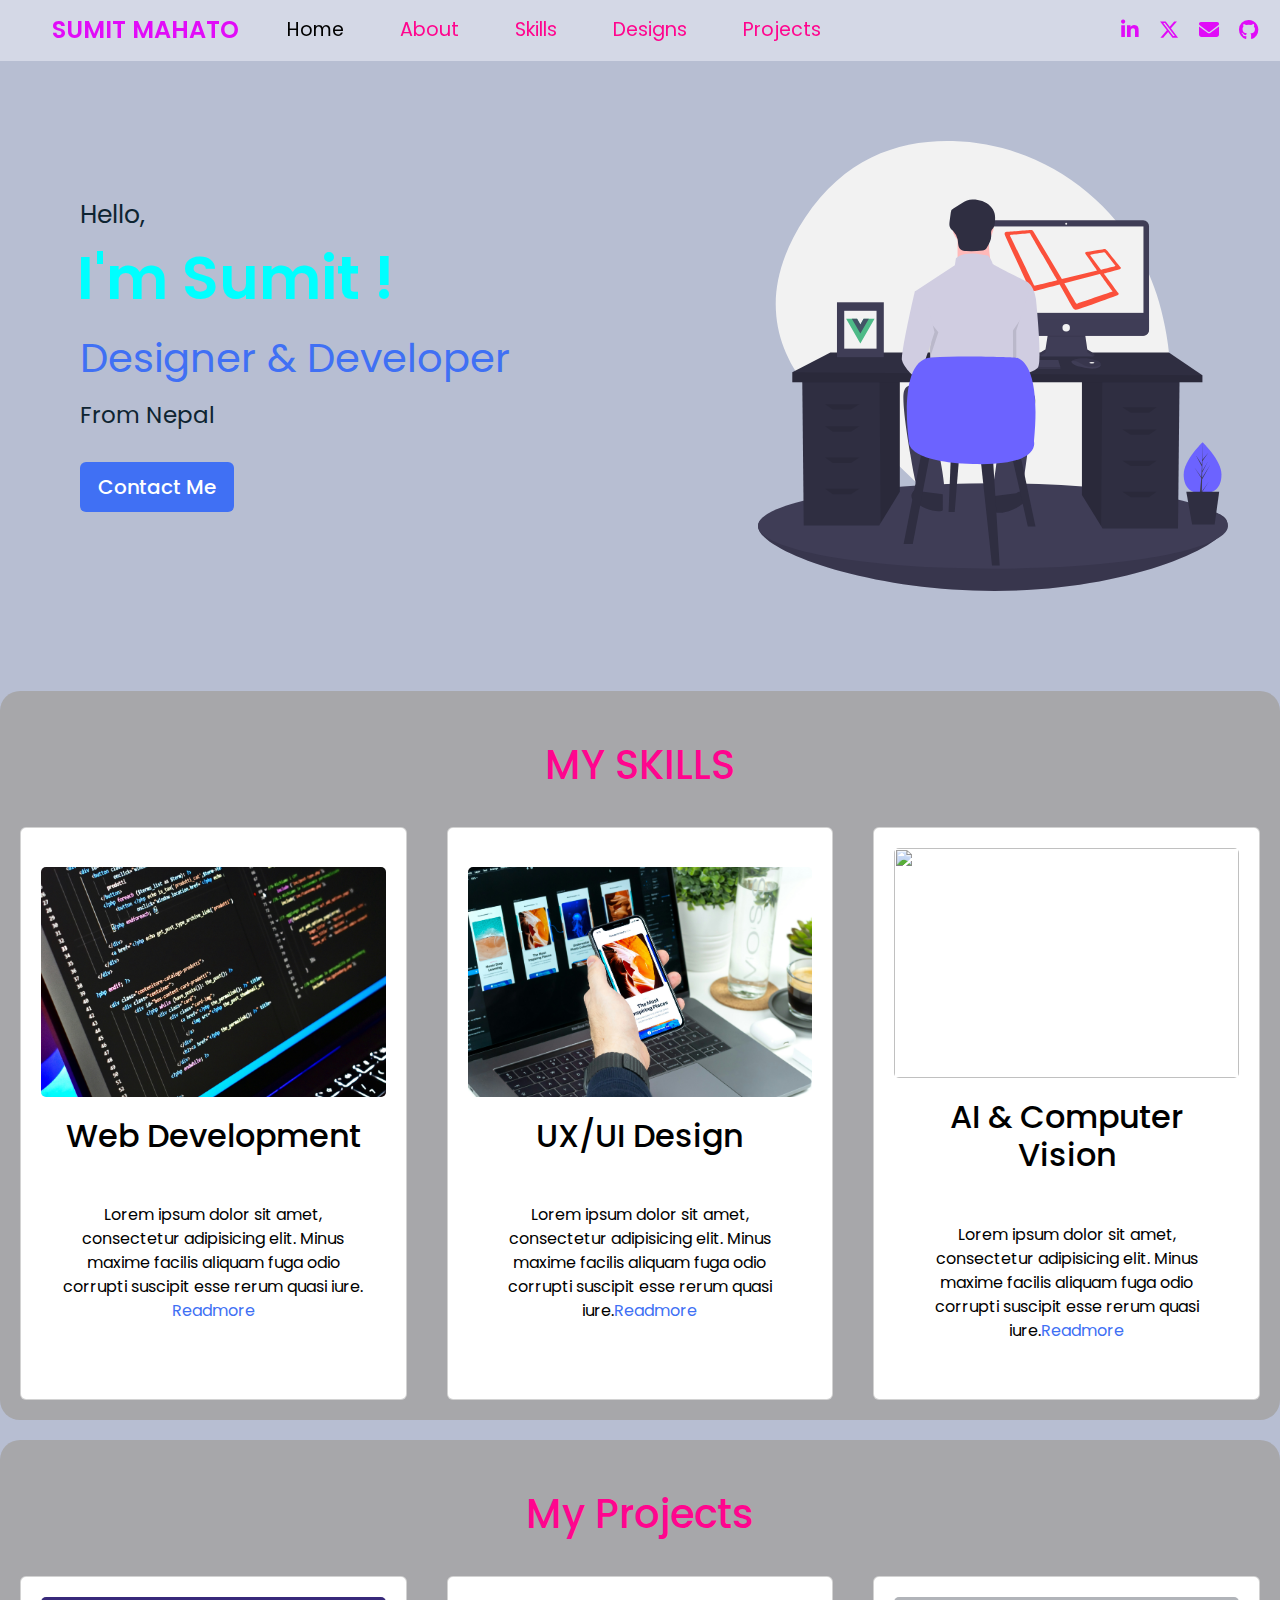
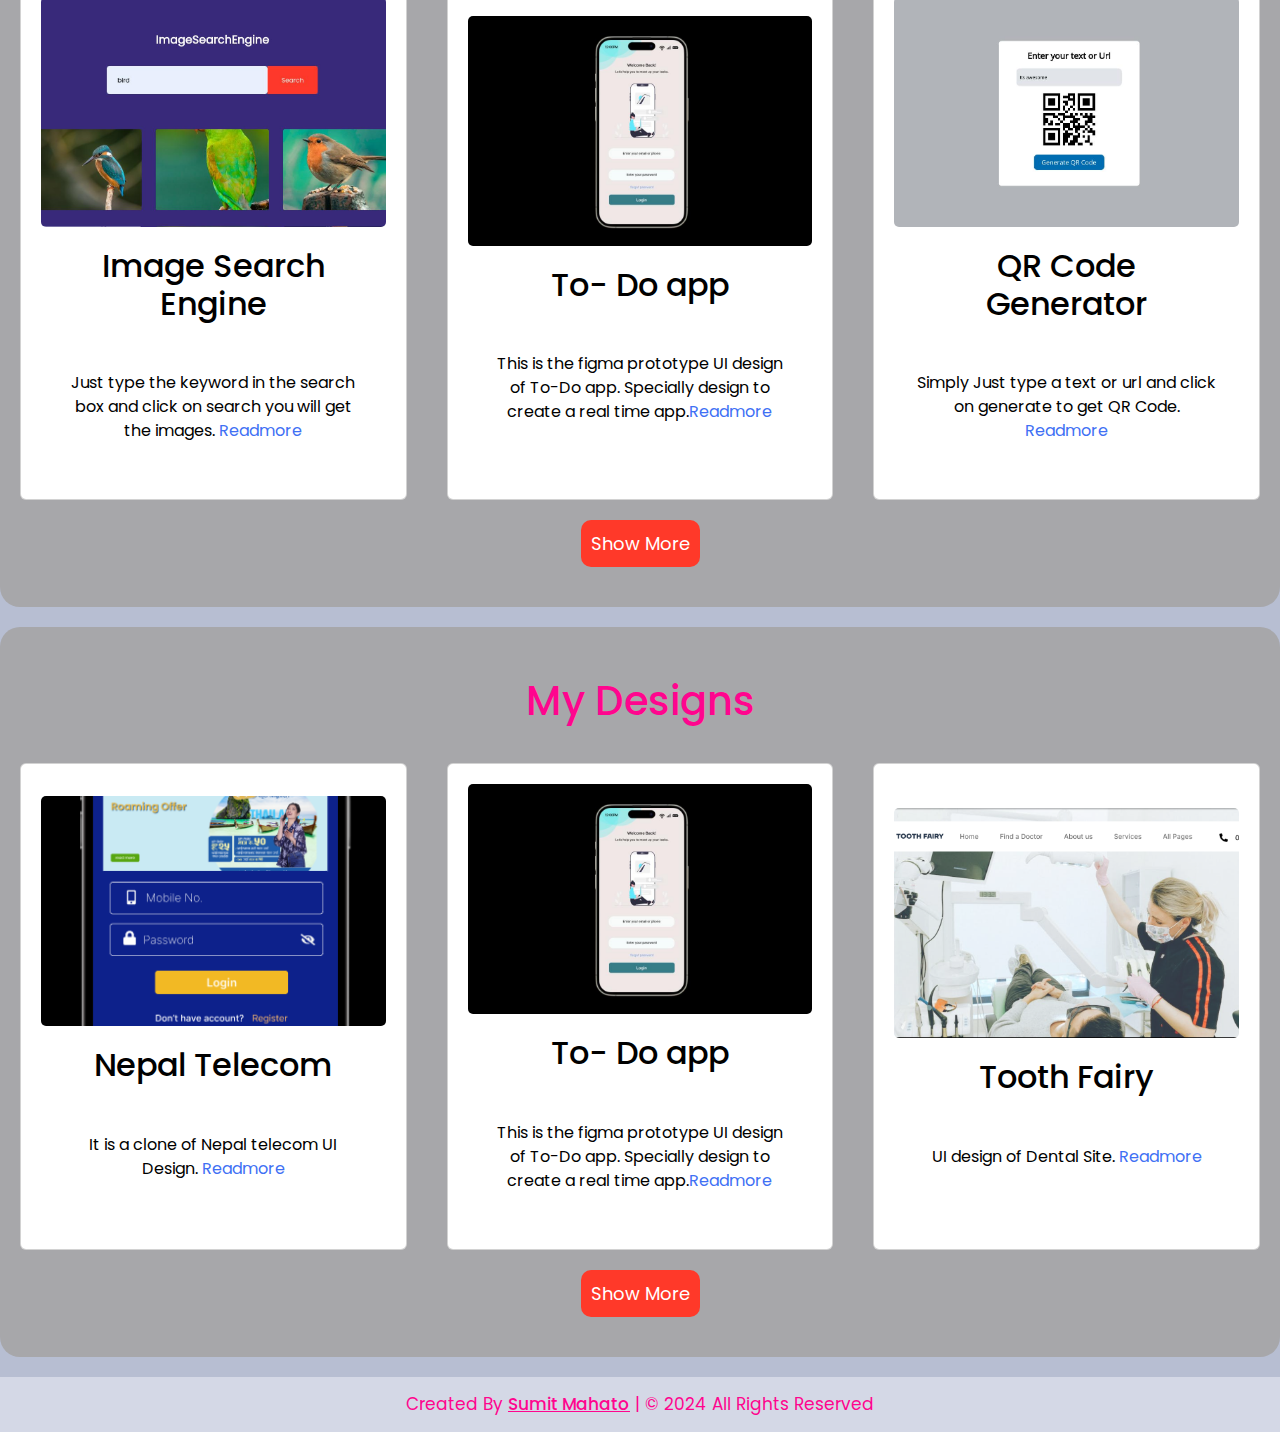
==== commit 1b1216d8: "Update index.html" ====
--- a/index.html
+++ b/index.html
@@ -21,6 +21,8 @@
       rel="stylesheet"
       href="https://cdnjs.cloudflare.com/ajax/libs/font-awesome/6.5.1/css/all.min.css"
     />
+    <script src="https://cdn.jsdelivr.net/npm/bootstrap@5.3.2/dist/js/bootstrap.min.js" integrity="sha384-BBtl+eGJRgqQAUMxJ7pMwbEyER4l1g+O15P+16Ep7Q9Q+zqX6gSbd85u4mG4QzX+" crossorigin="anonymous"></script>
+    
   </head>
 
   <body>
@@ -119,8 +121,8 @@
           </p>
         </div>
         <div class="card">
-          <img src="./3.jpg" />
-          <h2>Data Analysis</h2>
+          <img src="./J.jpg" />
+          <h2>AI & Computer Vision</h2>
           <p>
             Lorem ipsum dolor sit amet, consectetur adipisicing elit. Minus
             maxime facilis aliquam fuga odio corrupti suscipit esse rerum quasi
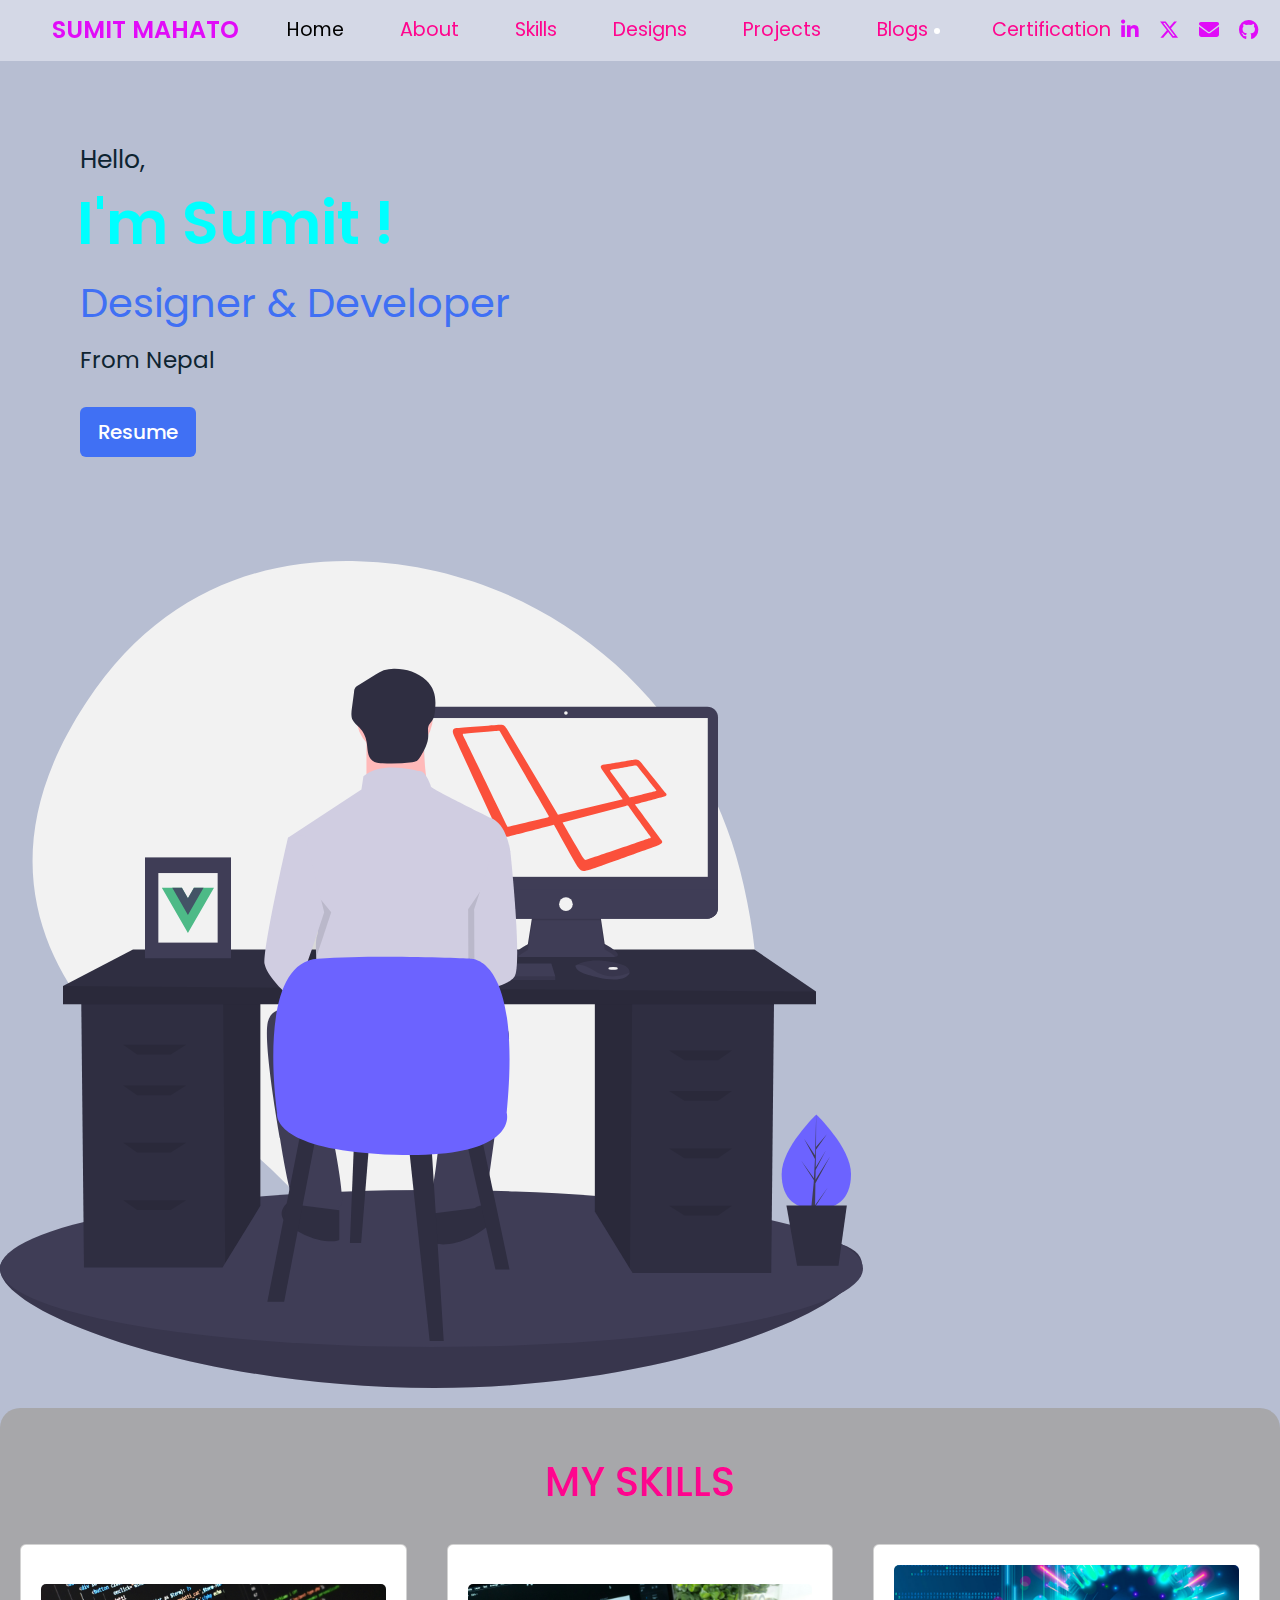
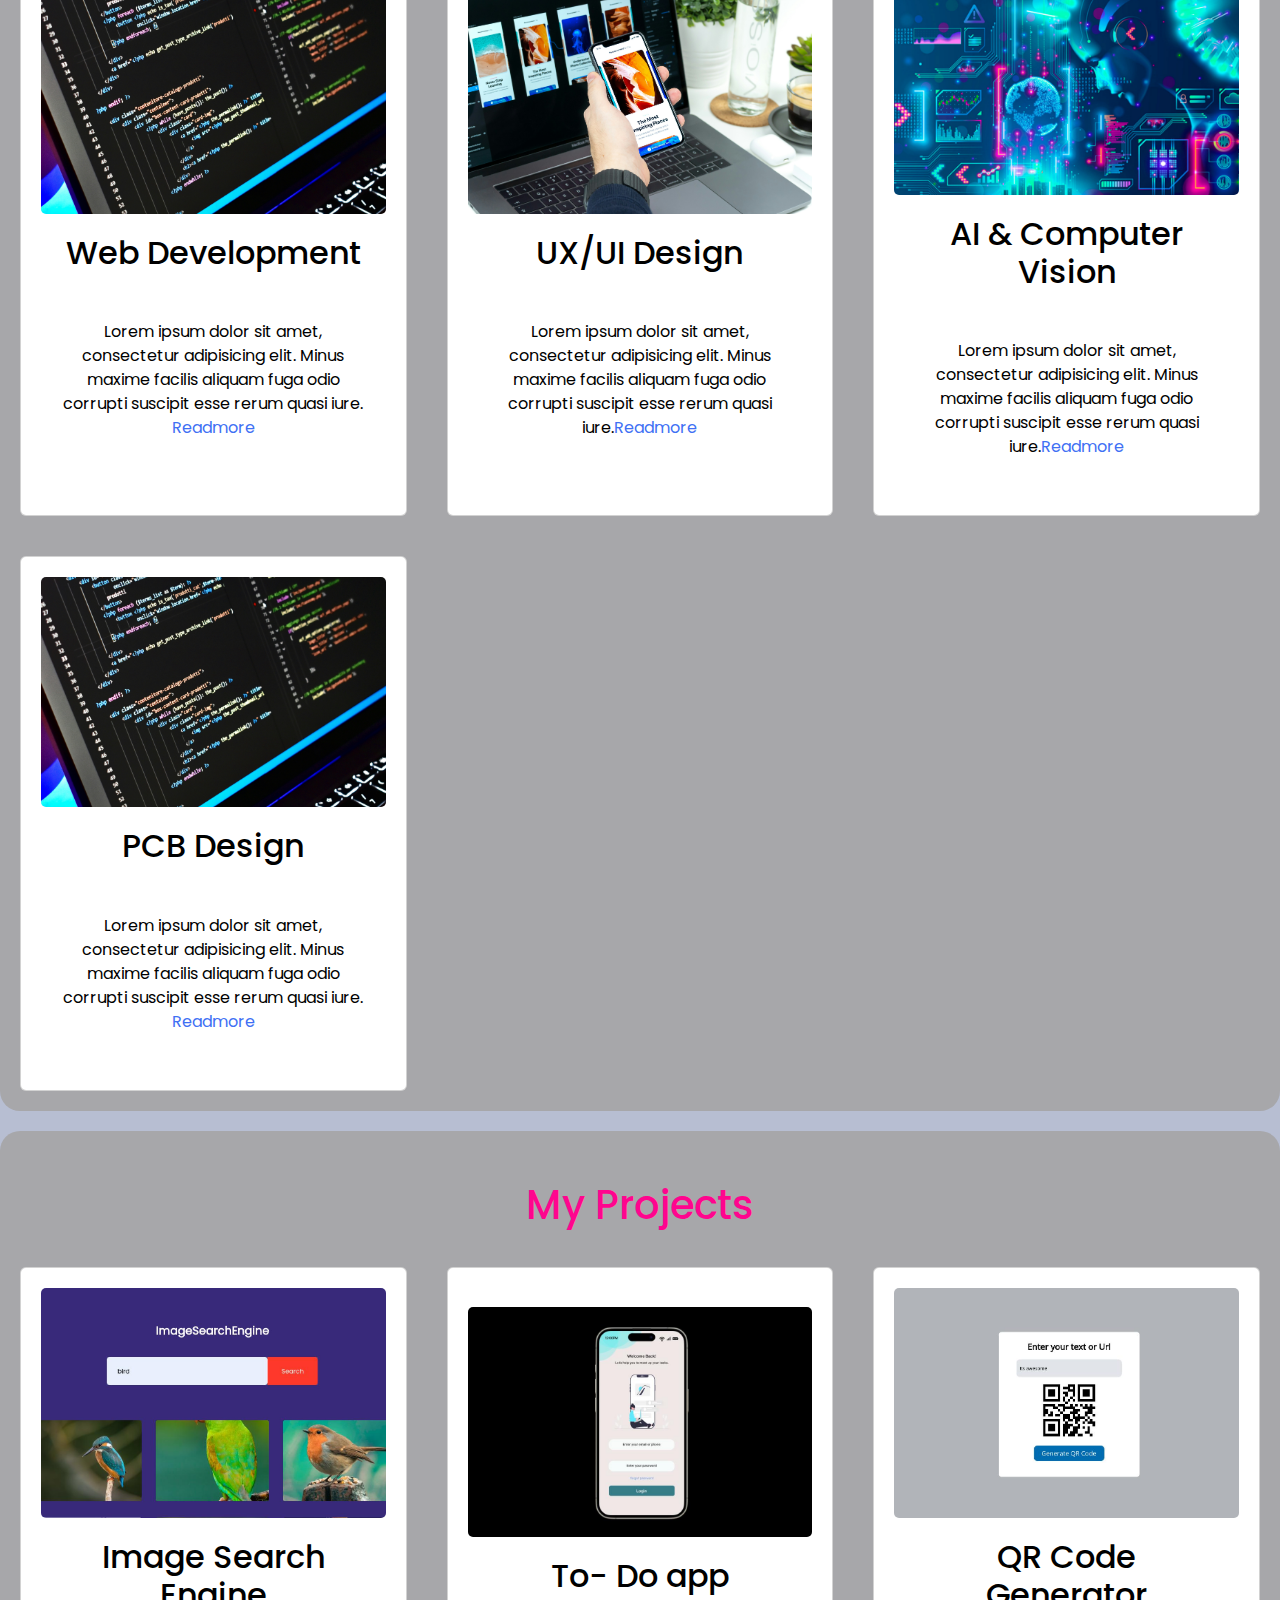
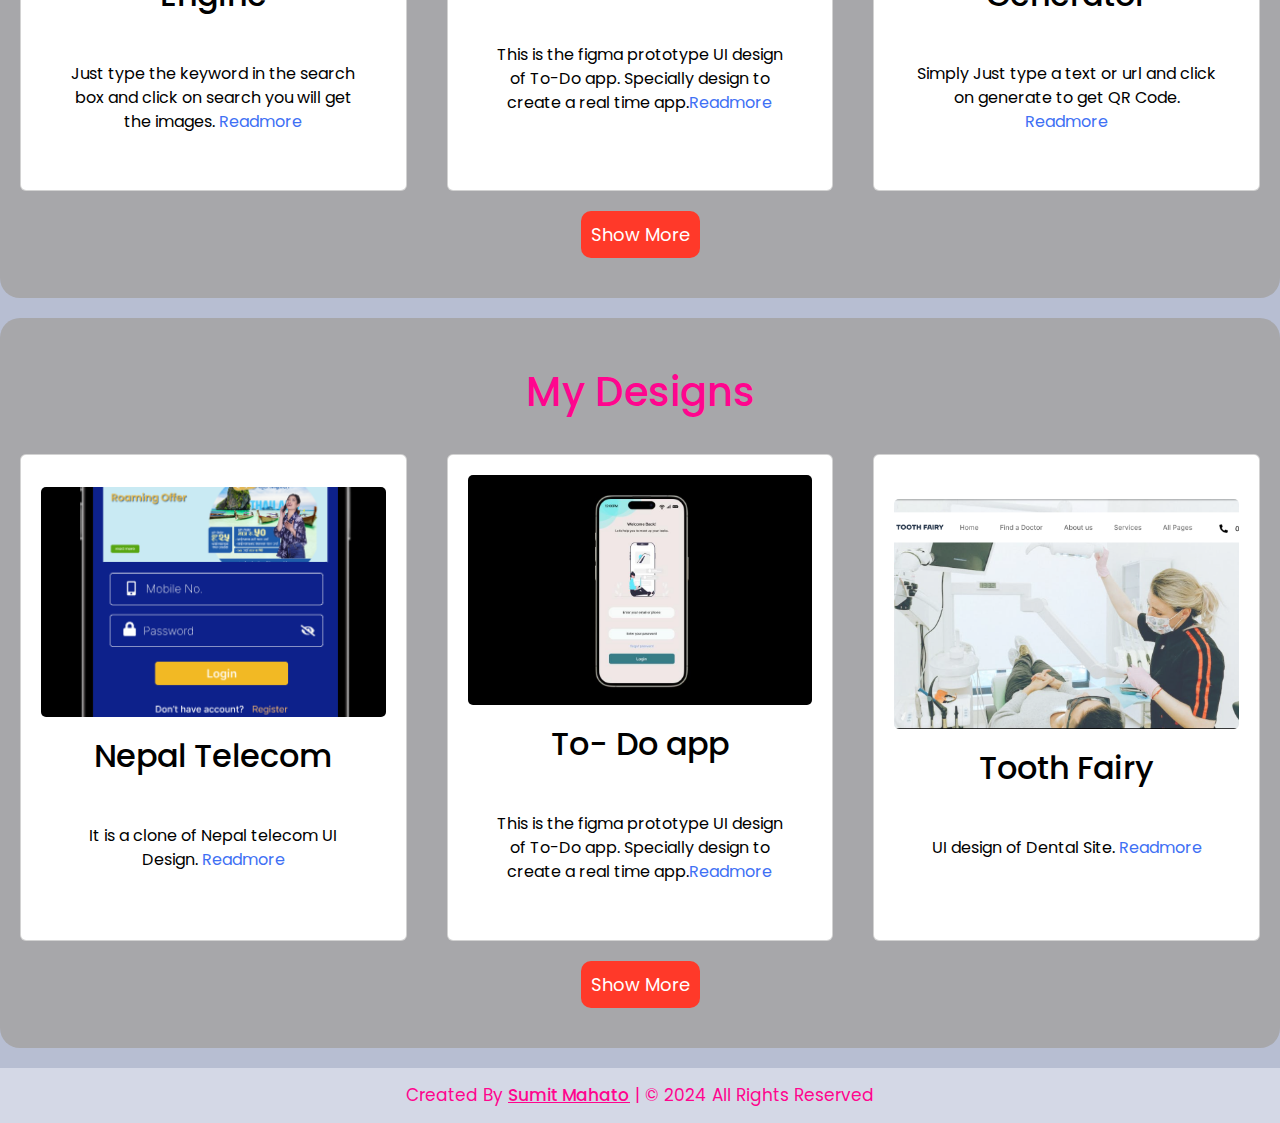
==== commit 6da9c378: "Update index.html" ====
--- a/index.html
+++ b/index.html
@@ -58,7 +58,13 @@
               <li class="nav-item">
                 <a class="nav-link" href="./project.html">Projects</a>
               </li>
+              <li class="nav-item">
+                <a class="nav-link" href="https://medium.com/@23mi058">Blogs</a>
+              </li>
             </ul>
+            <li class="nav-item">
+                <a class="nav-link" href="#">Certification </a>
+              </li>
 
             <div class="d-flex media-icons">
               <a
@@ -80,21 +86,23 @@
         </div>
       </nav>
     </header>
-    <div class="hero">
-      <div class="left" id="Contact">
-        <div class="text-one">Hello,</div>
-        <div class="text-two">I'm Sumit !</div>
-        <div class="text-three">Designer & Developer</div>
-        <div class="text-four">From Nepal</div>
-        <div class="button">
-          <button
-            type="button"
-            onclick="location.href='https://www.linkedin.com/in/sumit-mahato-035650261'"
-          >
-            Contact Me
-          </button>
-        </div>
-      </div>
+<div class="hero">
+  <div class="left" id="Contact">
+    <div class="text-one">Hello,</div>
+    <div class="text-two">I'm Sumit !</div>
+    <div class="text-three">Designer & Developer</div>
+    <div class="text-four">From Nepal</div>
+    <div class="button">
+      <button
+        type="button"
+        onclick="window.open('./resume.pdf', '_blank')"
+      >
+        Resume
+      </button>
+    </div>
+  </div>
+</div>
+
       <div class="right">
         <img src="./un.svg" alt="" />
       </div>
@@ -127,6 +135,15 @@
             Lorem ipsum dolor sit amet, consectetur adipisicing elit. Minus
             maxime facilis aliquam fuga odio corrupti suscipit esse rerum quasi
             iure.<a href="">Readmore</a>
+          </p>
+        </div>
+         <div class="card">
+          <img src="./1.jpg" />
+          <h2>PCB Design</h2>
+          <p>
+            Lorem ipsum dolor sit amet, consectetur adipisicing elit. Minus
+            maxime facilis aliquam fuga odio corrupti suscipit esse rerum quasi
+            iure. <a href="">Readmore</a>
           </p>
         </div>
       </div>
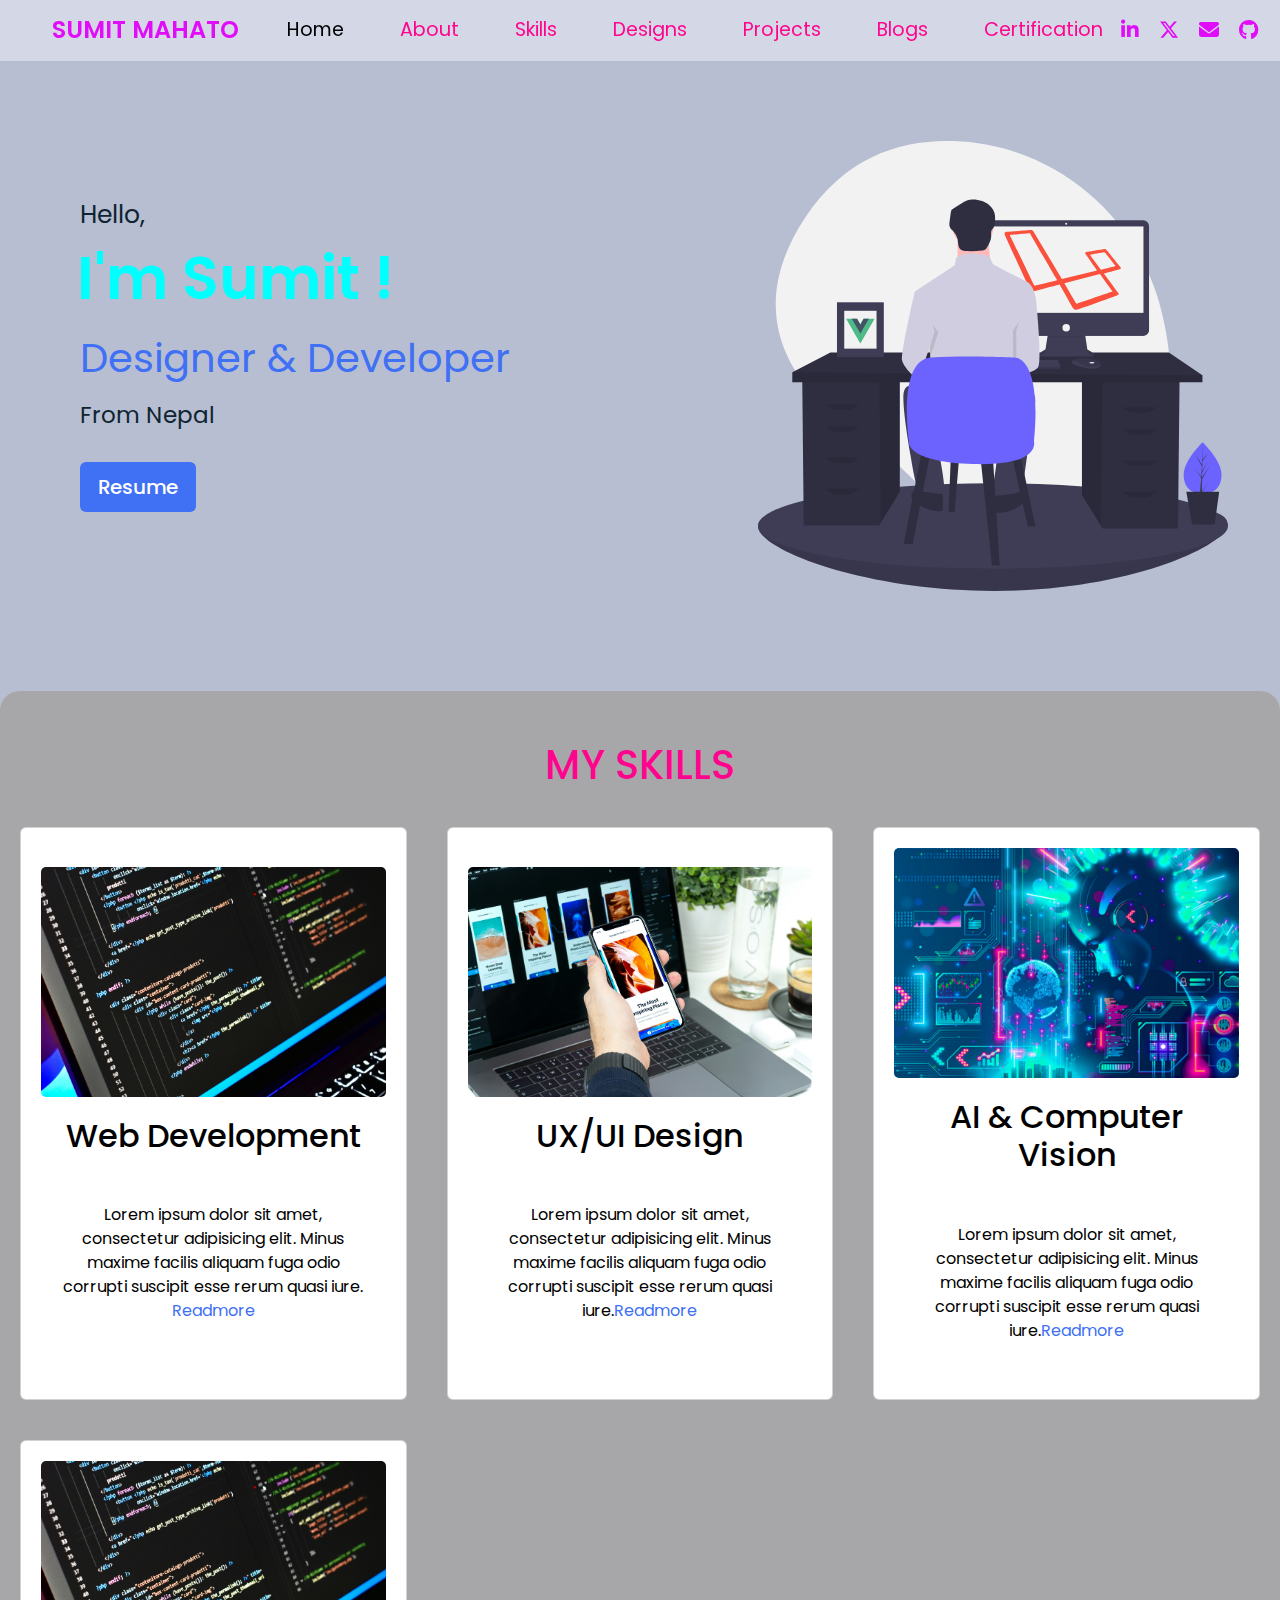
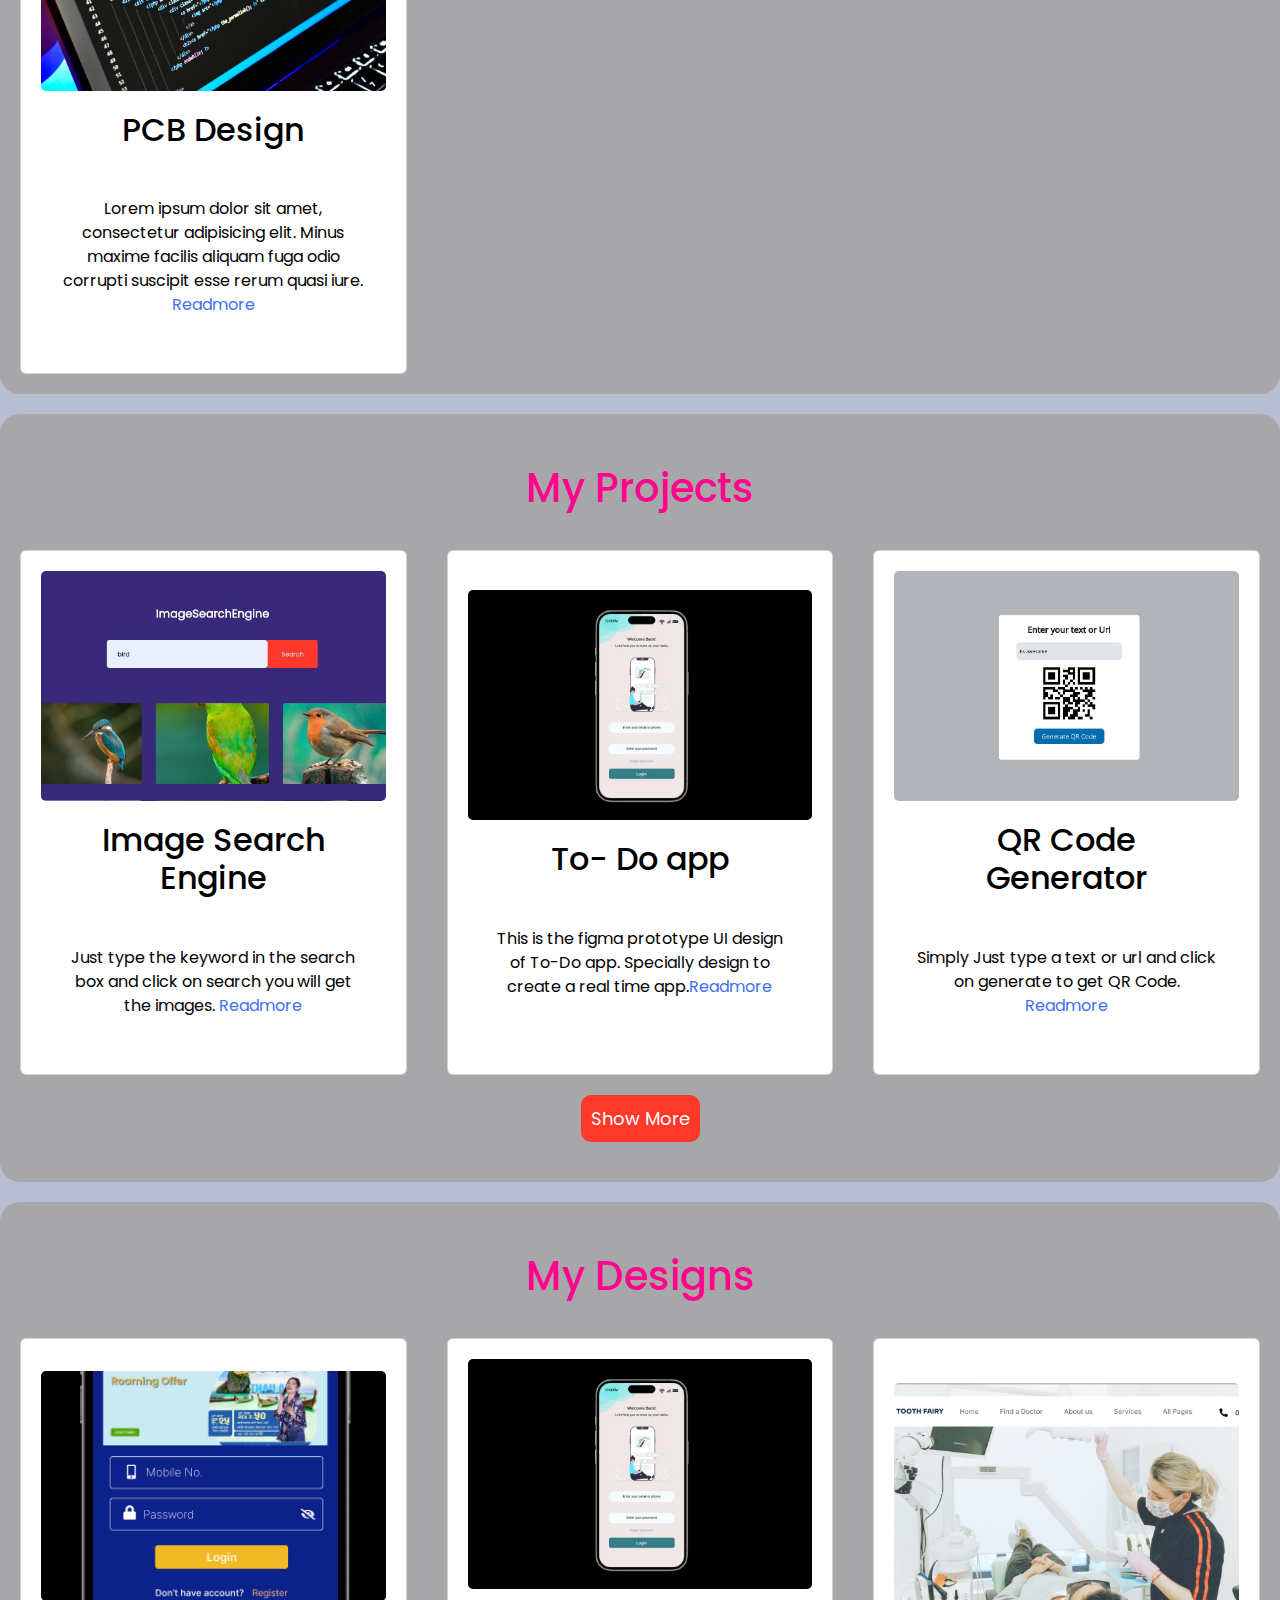
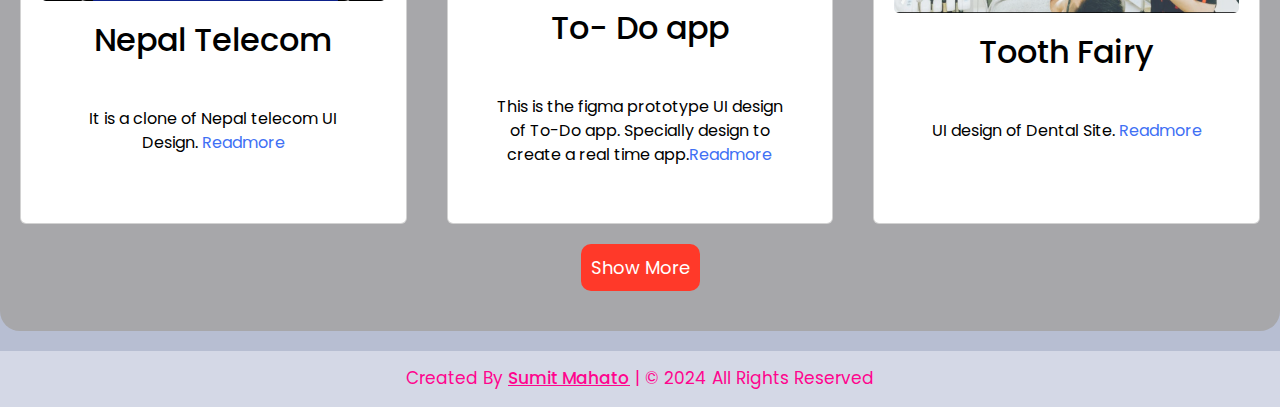
==== commit 6f571247: "Update index.html" ====
--- a/index.html
+++ b/index.html
@@ -17,12 +17,11 @@
       rel="stylesheet"
       href="https://cdnjs.cloudflare.com/ajax/libs/font-awesome/6.5.1/css/all.min.css"
     />
-    <link
-      rel="stylesheet"
-      href="https://cdnjs.cloudflare.com/ajax/libs/font-awesome/6.5.1/css/all.min.css"
-    />
-    <script src="https://cdn.jsdelivr.net/npm/bootstrap@5.3.2/dist/js/bootstrap.min.js" integrity="sha384-BBtl+eGJRgqQAUMxJ7pMwbEyER4l1g+O15P+16Ep7Q9Q+zqX6gSbd85u4mG4QzX+" crossorigin="anonymous"></script>
-    
+    <script
+      src="https://cdn.jsdelivr.net/npm/bootstrap@5.3.2/dist/js/bootstrap.min.js"
+      integrity="sha384-BBtl+eGJRgqQAUMxJ7pMwbEyER4l1g+O15P+16Ep7Q9Q+zqX6gSbd85u4mG4QzX+"
+      crossorigin="anonymous"
+    ></script>
   </head>
 
   <body>
@@ -61,11 +60,10 @@
               <li class="nav-item">
                 <a class="nav-link" href="https://medium.com/@23mi058">Blogs</a>
               </li>
+              <li class="nav-item">
+                <a class="nav-link" href="#">Certification </a>
+              </li>
             </ul>
-            <li class="nav-item">
-                <a class="nav-link" href="#">Certification </a>
-              </li>
-
             <div class="d-flex media-icons">
               <a
                 href="https://www.linkedin.com/in/sumit-mahato-035650261/"
@@ -86,27 +84,24 @@
         </div>
       </nav>
     </header>
-<div class="hero">
-  <div class="left" id="Contact">
-    <div class="text-one">Hello,</div>
-    <div class="text-two">I'm Sumit !</div>
-    <div class="text-three">Designer & Developer</div>
-    <div class="text-four">From Nepal</div>
-    <div class="button">
-      <button
-        type="button"
-        onclick="window.open('./resume.pdf', '_blank')"
-      >
-        Resume
-      </button>
-    </div>
-  </div>
-</div>
-
+
+    <div class="hero">
+      <div class="left" id="Contact">
+        <div class="text-one">Hello,</div>
+        <div class="text-two">I'm Sumit !</div>
+        <div class="text-three">Designer & Developer</div>
+        <div class="text-four">From Nepal</div>
+        <div class="button">
+          <a href="./resume.pdf" download>
+            <button type="button">Resume</button>
+          </a>
+        </div>
+      </div>
       <div class="right">
         <img src="./un.svg" alt="" />
       </div>
     </div>
+
     <section class="main" id="skills">
       <h1>MY SKILLS</h1>
       <div class="box">
@@ -137,7 +132,7 @@
             iure.<a href="">Readmore</a>
           </p>
         </div>
-         <div class="card">
+        <div class="card">
           <img src="./1.jpg" />
           <h2>PCB Design</h2>
           <p>
@@ -149,6 +144,7 @@
       </div>
       <!-- <button id="show-more-btn">Show More</button> -->
     </section>
+
     <section class="main1" id="Project">
       <h1>My Projects</h1>
       <div class="box">
@@ -199,8 +195,7 @@
       <div class="box">
         <div
           class="card"
-          onclick="window.location.href"
-          ="https://www.figma.com/proto/6VXDv61KJSoto9eFthxiQY/NTC?type=design&node-id=1-2&t=A7hu4KAal7mTisN9-0&scaling=scale-down&page-id=0%3A1&starting-point-node-id=1%3A2"
+          onclick="window.location.href='https://www.figma.com/proto/6VXDv61KJSoto9eFthxiQY/NTC?type=design&node-id=1-2&t=A7hu4KAal7mTisN9-0&scaling=scale-down&page-id=0%3A1&starting-point-node-id=1%3A2'"
         >
           <img src="./11.jpeg.png" />
           <h2>Nepal Telecom</h2>
@@ -214,8 +209,7 @@
         </div>
         <div
           class="card"
-          onclick="window.location.href"
-          ="https://www.figma.com/proto/E5AvDvWeU88yNT36TILkRT/Mobile-Design?type=design&node-id=1-2&t=uYrAjoQoPH1QRMax-0&scaling=scale-down&page-id=0%3A1&starting-point-node-id=1%3A2"
+          onclick="window.location.href='https://www.figma.com/proto/E5AvDvWeU88yNT36TILkRT/Mobile-Design?type=design&node-id=1-2&t=uYrAjoQoPH1QRMax-0&scaling=scale-down&page-id=0%3A1&starting-point-node-id=1%3A2'"
         >
           <img src="./5.jpeg" />
           <h2>To- Do app</h2>
@@ -229,8 +223,7 @@
         </div>
         <div
           class="card"
-          onclick="window.location.href"
-          ="https://www.figma.com/proto/ERAMjsBJy5tgENFCSpb74t/Untitled?node-id=3-2&mode=design&t=FVJO9dMe14OQiiEz-1"
+          onclick="window.location.href='https://www.figma.com/proto/ERAMjsBJy5tgENFCSpb74t/Untitled?node-id=3-2&mode=design&t=FVJO9dMe14OQiiEz-1'"
         >
           <img src="./12.jpeg.png" />
           <h2>Tooth Fairy</h2>
@@ -251,6 +244,7 @@
         Show More
       </button>
     </section>
+
     <footer>
       <div class="text">
         <span
